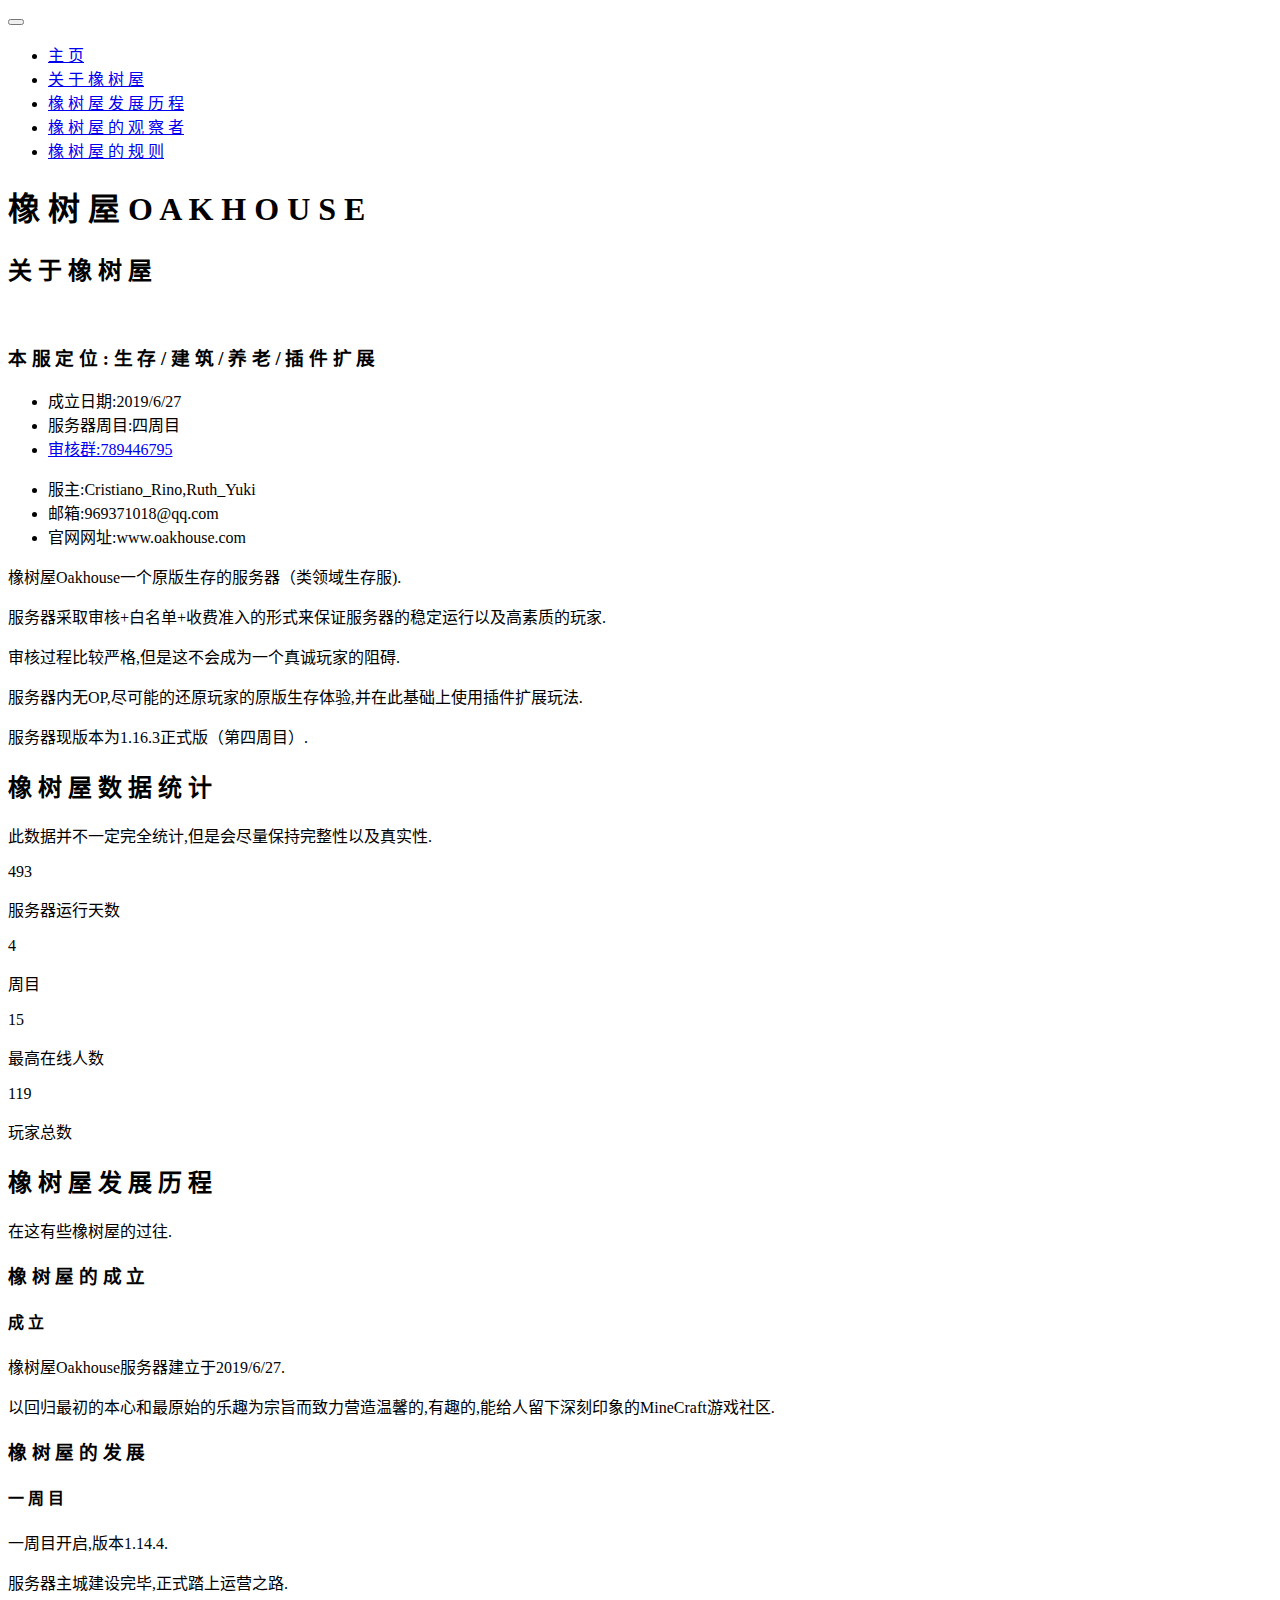
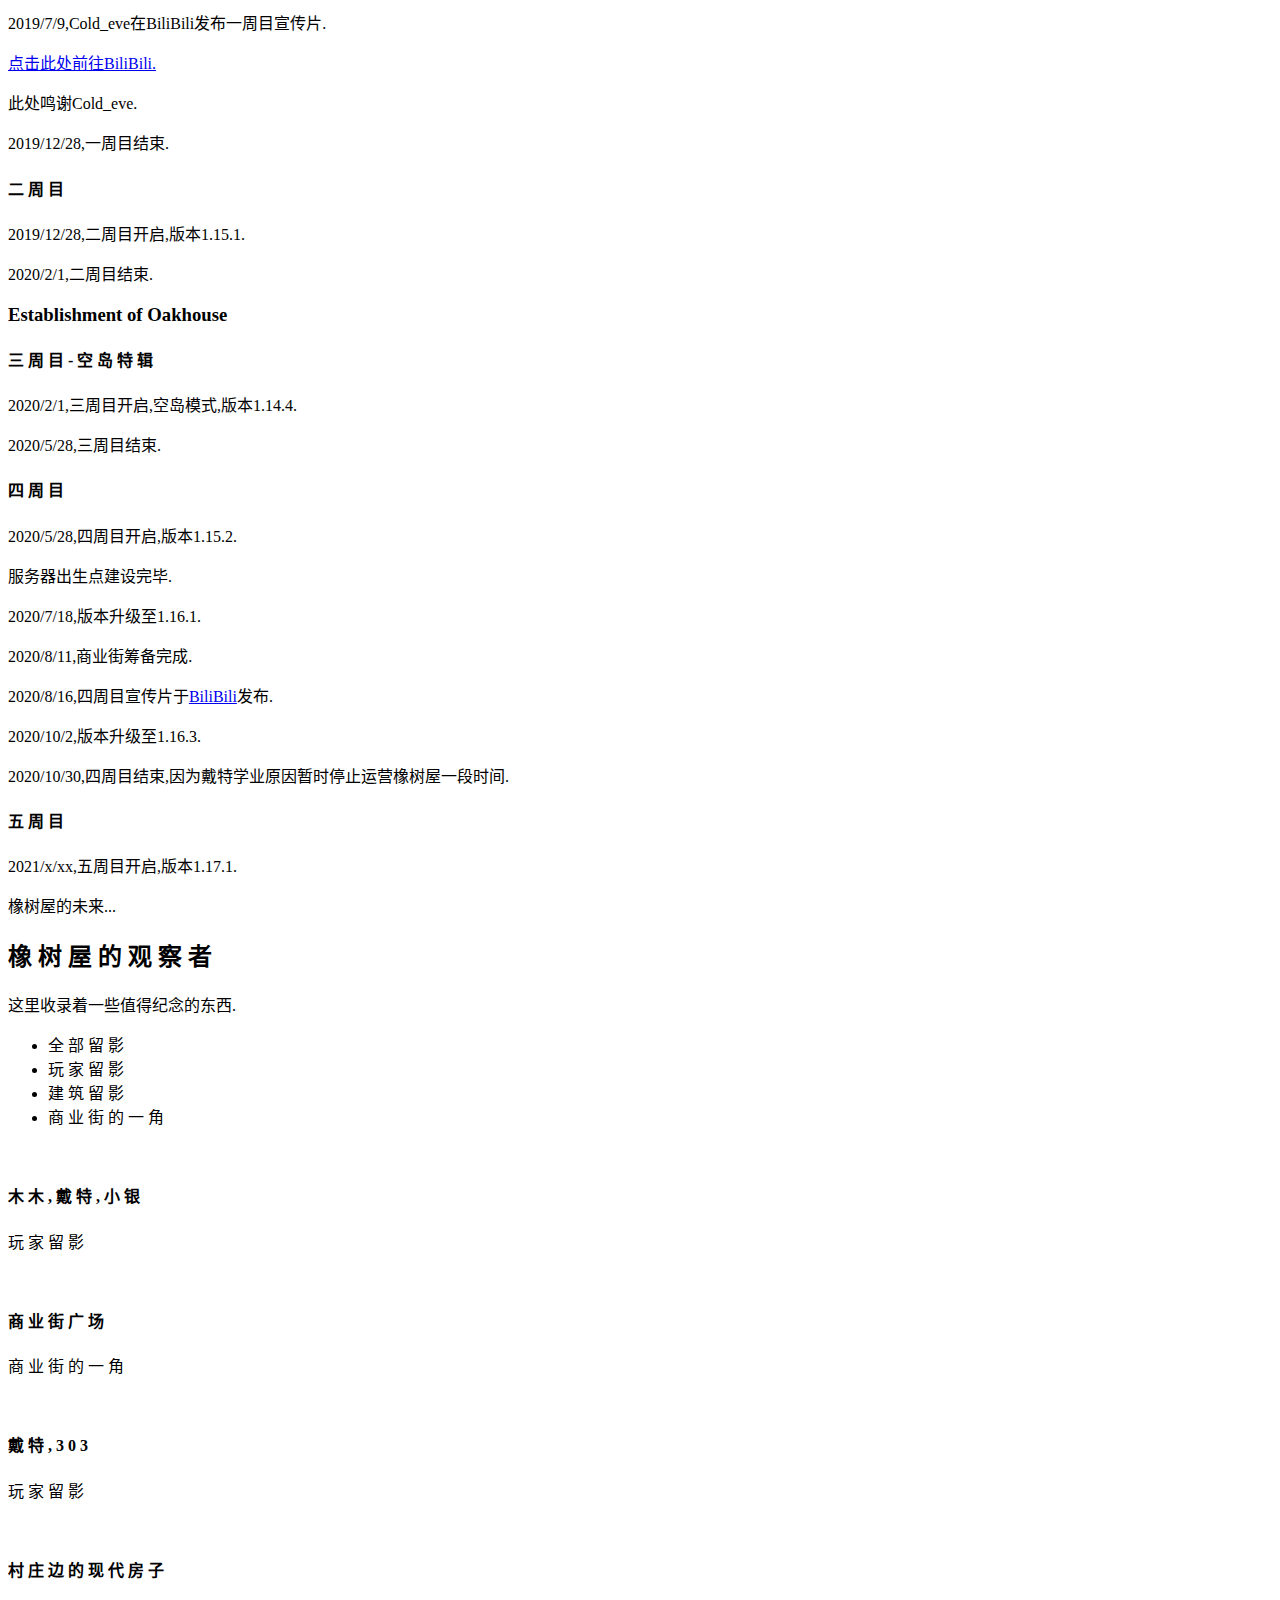
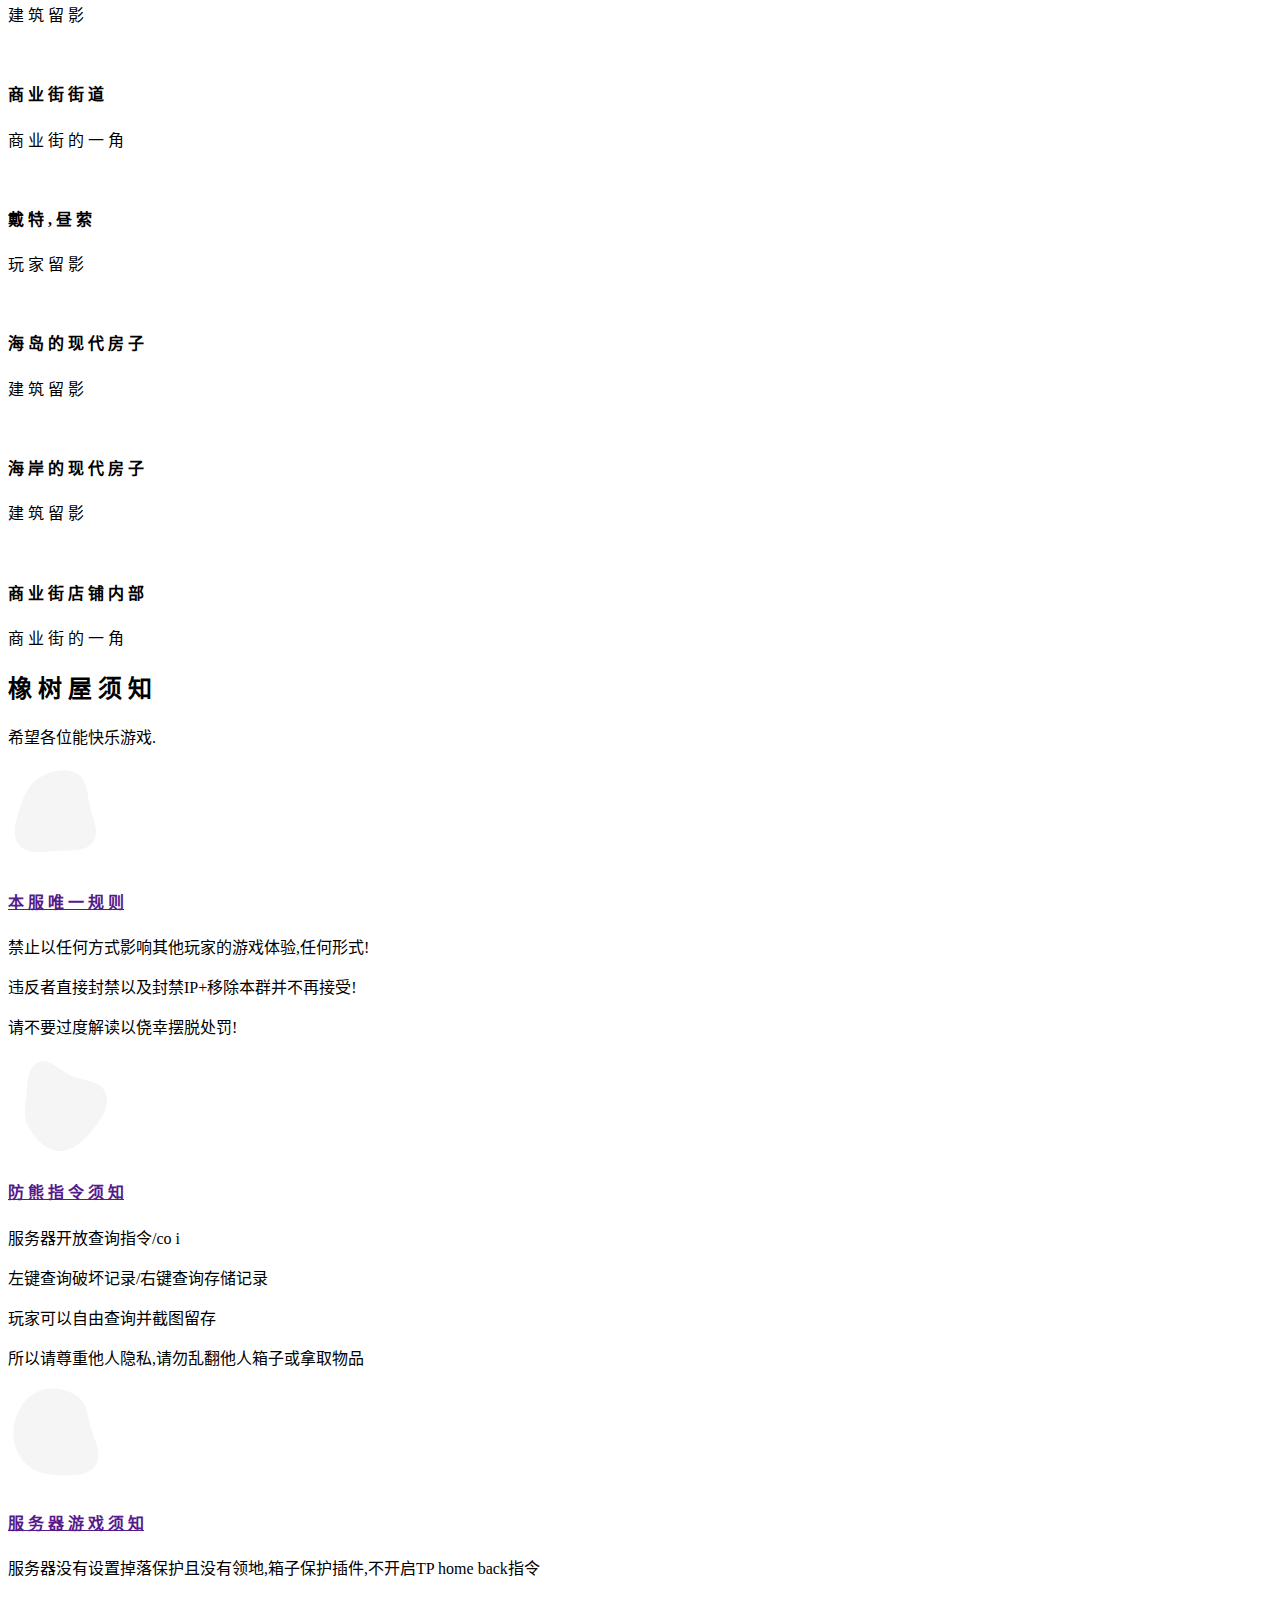
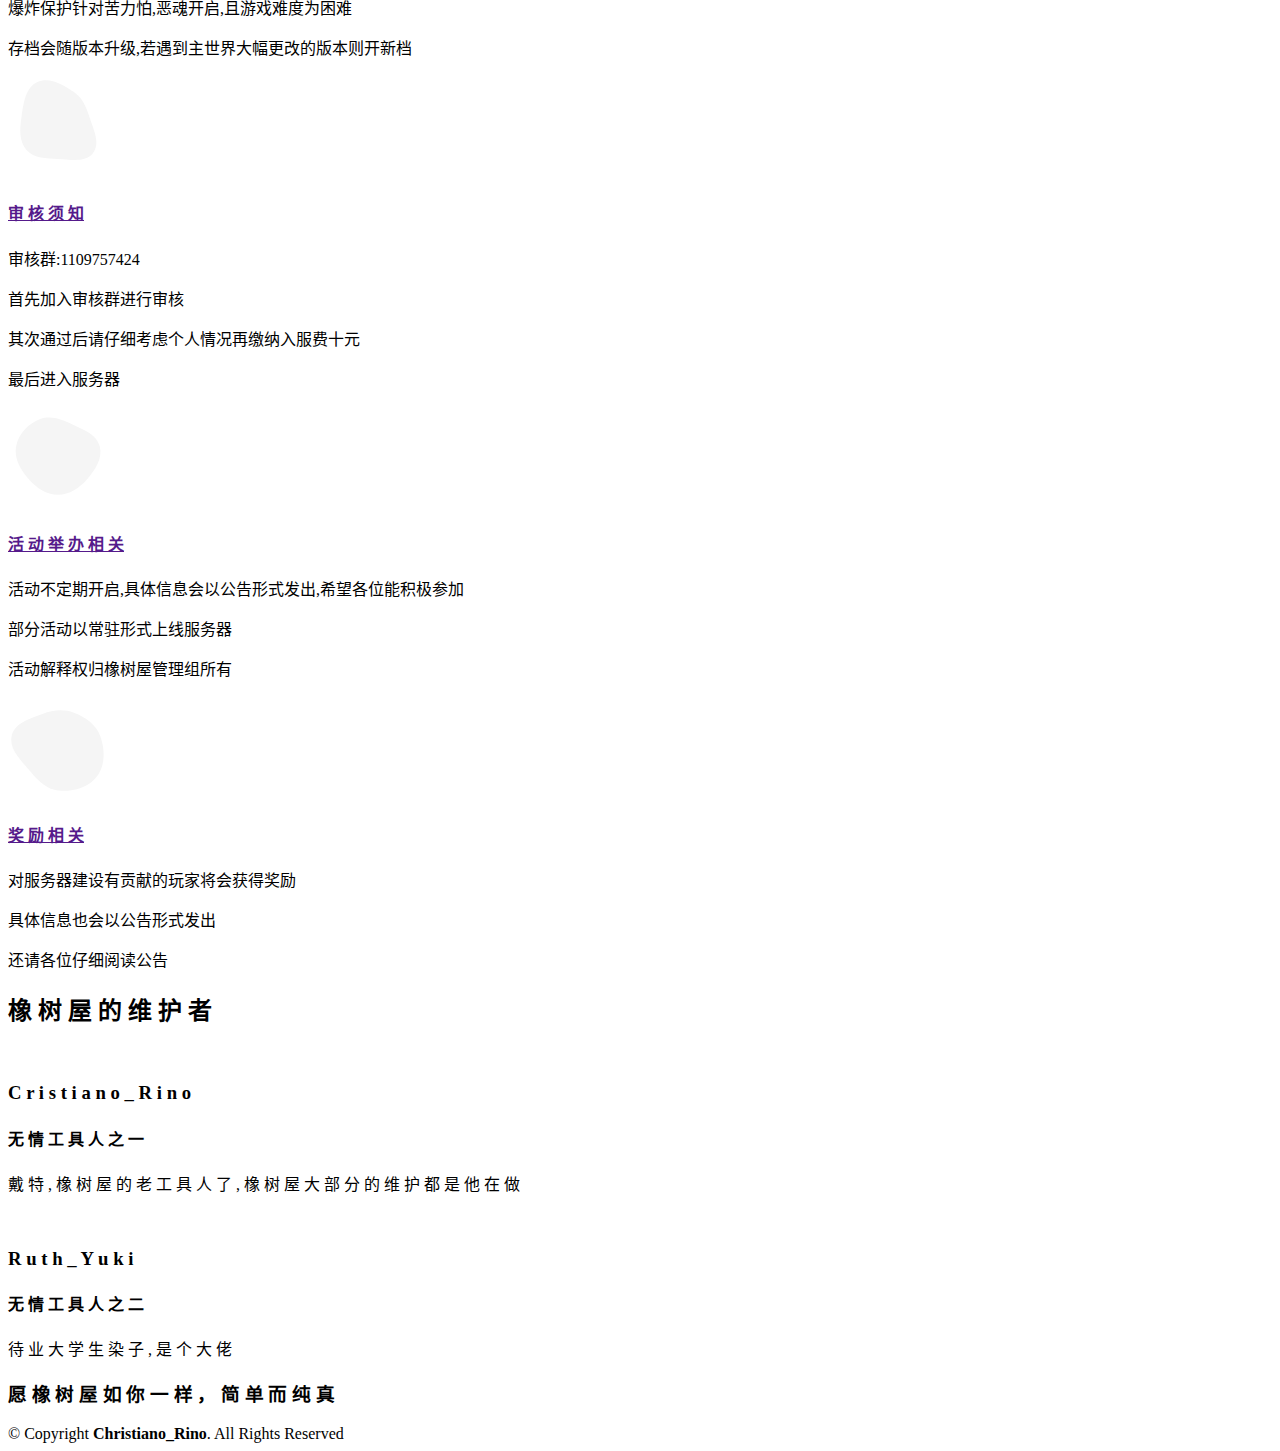
==== index.html @ 5cef617d "Update index.html" ====
<!DOCTYPE html>
<html lang="zh-cn">

<head>
  <meta charset="utf-8">
  <meta content="width=device-width, initial-scale=1.0" name="viewport">

  <title>MineCraft Oakhouse</title>
  <meta content="" name="descriptison">
  <meta content="" name="keywords">

  <!-- Favicons -->
  <link href="assets/img/favicon.png" rel="icon">

  <!-- Google Fonts -->
  <link href="https://fonts.googleapis.com/css?family=Open+Sans:300,300i,400,400i,600,600i,700,700i|Raleway:300,300i,400,400i,500,500i,600,600i,700,700i|Poppins:300,300i,400,400i,500,500i,600,600i,700,700i" rel="stylesheet">

  <!-- Vendor CSS Files -->
  <link href="assets/vendor/bootstrap/css/bootstrap.min.css" rel="stylesheet">
  <link href="assets/vendor/icofont/icofont.min.css" rel="stylesheet">
  <link href="assets/vendor/boxicons/css/boxicons.min.css" rel="stylesheet">
  <link href="assets/vendor/venobox/venobox.css" rel="stylesheet">
  <link href="assets/vendor/owl.carousel/assets/owl.carousel.min.css" rel="stylesheet">
  <link href="assets/vendor/aos/aos.css" rel="stylesheet">

  <!-- Template Main CSS File -->
  <link href="assets/css/style.css" rel="stylesheet">

</head>

<body>

  <!-- ======= Mobile nav toggle button ======= -->
  <button type="button" class="mobile-nav-toggle d-xl-none"><i class="icofont-navigation-menu"></i></button>

  <!-- ======= Header ======= -->
  <header id="header" class="d-flex flex-column justify-content-center">

    <nav class="nav-menu">
      <ul>
        <li class="active"><a href="#hero"><i class="bx bx-home"></i> <span>主 页</span></a></li>
        <li><a href="#about"><i class="bx bx-user"></i> <span>关 于 橡 树 屋</span></a></li>
        <li><a href="#resume"><i class="bx bx-file-blank"></i> <span>橡 树 屋 发 展 历 程</span></a></li>
        <li><a href="#portfolio"><i class="bx bx-book-content"></i> <span>橡 树 屋 的 观 察 者</span></a></li>
        <li><a href="#services"><i class="bx bx-server"></i> <span>橡 树 屋 的 规 则</span></a></li>
      </ul>
    </nav><!-- .nav-menu -->

  </header><!-- End Header -->

  <!-- ======= Hero Section ======= -->
  <section id="hero" class="d-flex flex-column justify-content-center">
    <div class="container" data-aos="zoom-in" data-aos-delay="100">
      <h1>橡 树 屋 O A K H O U S E</h1>
      <p><span class="typed" data-typed-items="致 力 纯 净 插 件 生 存 服 , 只 为 回 归 最 初 的 本 心 和 最 原 始 的 乐 趣"></span></p>
    </div>
  </section><!-- End Hero -->

  <main id="main">

    <!-- ======= About Section ======= -->
    <section id="about" class="about">
      <div class="container" data-aos="fade-up">

        <div class="section-title">
          <h2>关 于 橡 树 屋</h2>
          <p></p>
        </div>

        <div class="row">
          <div class="col-lg-4">
            <img src="assets/img/profile-img.jpg" class="img-fluid" alt="">
          </div>
          <div class="col-lg-8 pt-4 pt-lg-0 content">
            <h3>本 服 定 位 : 生 存 / 建 筑 / 养 老 / 插 件 扩 展</h3>
            <div class="row">
              <div class="col-lg-6">
                <ul>
                  <li><i class="icofont-rounded-right"></i> 成立日期:2019/6/27</li>
                  <li><i class="icofont-rounded-right"></i> 服务器周目:四周目</li>
                  <li><i class="icofont-rounded-right"></i> <a href="https://jq.qq.com/?_wv=1027&k=PkMukQDm">审核群:789446795</a></li>
                </ul>
              </div>
              <div class="col-lg-6">
                <ul>
                  <li><i class="icofont-rounded-right"></i> 服主:Cristiano_Rino,Ruth_Yuki</li>
                  <li><i class="icofont-rounded-right"></i> 邮箱:969371018@qq.com</li>
                  <li><i class="icofont-rounded-right"></i> 官网网址:www.oakhouse.com</li>
                </ul>
              </div>
            </div>
            <p>
				橡树屋Oakhouse一个原版生存的服务器（类领域生存服).
            </p>
			<p>
				服务器采取审核+白名单+收费准入的形式来保证服务器的稳定运行以及高素质的玩家.
            </p>
			<p>
			审核过程比较严格,但是这不会成为一个真诚玩家的阻碍.
			</p>
			<p>
			服务器内无OP,尽可能的还原玩家的原版生存体验,并在此基础上使用插件扩展玩法.
			</p>
			<p>
			服务器现版本为1.16.3正式版（第四周目）.
			</p>
          </div>
        </div>

      </div>
    </section><!-- End About Section -->

    <!-- ======= Facts Section ======= -->
    <section id="facts" class="facts">
      <div class="container" data-aos="fade-up">

        <div class="section-title">
          <h2>橡 树 屋 数 据 统 计</h2>
          <p>此数据并不一定完全统计,但是会尽量保持完整性以及真实性.</p>
        </div>

        <div class="row">

          <div class="col-lg-3 col-md-6">
            <div class="count-box">
              <i class="icofont-simple-smile"></i>
              <span data-toggle="counter-up">493</span>
              <p>服务器运行天数</p>
            </div>
          </div>

          <div class="col-lg-3 col-md-6 mt-5 mt-md-0">
            <div class="count-box">
              <i class="icofont-document-folder"></i>
              <span data-toggle="counter-up">4</span>
              <p>周目</p>
            </div>
          </div>

          <div class="col-lg-3 col-md-6 mt-5 mt-lg-0">
            <div class="count-box">
              <i class="icofont-live-support"></i>
              <span data-toggle="counter-up">15</span>
              <p>最高在线人数</p>
            </div>
          </div>

          <div class="col-lg-3 col-md-6 mt-5 mt-lg-0">
            <div class="count-box">
              <i class="icofont-users-alt-5"></i>
              <span data-toggle="counter-up">119</span>
              <p>玩家总数</p>
            </div>
          </div>

        </div>

      </div>
    </section><!-- End Facts Section -->

 

    <!-- ======= Resume Section ======= -->
    <section id="resume" class="resume">
      <div class="container" data-aos="fade-up">

        <div class="section-title">
          <h2>橡 树 屋 发 展 历 程</h2>
          <p>在这有些橡树屋的过往.</p>
        </div>

        <div class="row">
          <div class="col-lg-6">
            <h3 class="resume-title">橡 树 屋 的 成 立</h3>
            <div class="resume-item pb-0">
              <h4>成 立</h4>
              <p>橡树屋Oakhouse服务器建立于2019/6/27.</p>
			  <p>以回归最初的本心和最原始的乐趣为宗旨而致力营造温馨的,有趣的,能给人留下深刻印象的MineCraft游戏社区.</p>
            </div>

            <h3 class="resume-title">橡 树 屋 的 发 展</h3>
            <div class="resume-item">
              <h4>一 周 目</h4>
			  <p>一周目开启,版本1.14.4.</p>
			  <p>服务器主城建设完毕,正式踏上运营之路.</p>
              <p>2019/7/9,Cold_eve在BiliBili发布一周目宣传片.</p>
              <p><a href="https://www.bilibili.com/video/av58451537?share_medium=android&share_source=qq&bbid=XY7004D7072C6C40208724DCC040DA7A841DA&ts=1562655106325">点击此处前往BiliBili.</a></p>
			  <p>此处鸣谢Cold_eve.</p>
			  <p>2019/12/28,一周目结束.</p>
            </div>
            <div class="resume-item">
              <h4>二 周 目</h4>
              <p>2019/12/28,二周目开启,版本1.15.1.</p>
              <p>2020/2/1,二周目结束.</p>
            </div>
          </div>
          <div class="col-lg-6">
            <h3 class="resume-title">Establishment of Oakhouse</h3>
            <div class="resume-item">
              <h4>三 周 目 - 空 岛 特 辑</h4>
              <p>2020/2/1,三周目开启,空岛模式,版本1.14.4.</p>
			  <p>2020/5/28,三周目结束.</p>
            </div>
            <div class="resume-item">
              <h4>四 周 目</h4>
              <p>2020/5/28,四周目开启,版本1.15.2.</p>
			  <p>服务器出生点建设完毕.</p>
			  <p>2020/7/18,版本升级至1.16.1.</p>
			  <p>2020/8/11,商业街筹备完成.</p>
			  <p>2020/8/16,四周目宣传片于<a href="https://www.bilibili.com/video/BV1W5411h7DX">BiliBili</a>发布.</p>
			  <p>2020/10/2,版本升级至1.16.3.</p>
			  <p>2020/10/30,四周目结束,因为戴特学业原因暂时停止运营橡树屋一段时间.</p>
            </div>
			<div class="resume-item">
              <h4>五 周 目</h4>
              <p>2021/x/xx,五周目开启,版本1.17.1.</p>
			  <p>橡树屋的未来...</p>
            </div>
          </div>
        </div>

      </div>
    </section><!-- End Resume Section -->

    <!-- ======= Portfolio Section ======= -->
    <section id="portfolio" class="portfolio section-bg">
      <div class="container" data-aos="fade-up">

        <div class="section-title">
          <h2>橡 树 屋 的 观 察 者</h2>
          <p>这里收录着一些值得纪念的东西.</p>
        </div>

        <div class="row">
          <div class="col-lg-12 d-flex justify-content-center" data-aos="fade-up" data-aos-delay="100">
            <ul id="portfolio-flters">
              <li data-filter="*" class="filter-active">全 部 留 影</li>
              <li data-filter=".filter-app">玩 家 留 影</li>
              <li data-filter=".filter-card">建 筑 留 影</li>
              <li data-filter=".filter-web">商 业 街 的 一 角</li>
            </ul>
          </div>
        </div>

        <div class="row portfolio-container" data-aos="fade-up" data-aos-delay="200">

          <div class="col-lg-4 col-md-6 portfolio-item filter-app">
            <div class="portfolio-wrap">
              <img src="assets/img/portfolio/portfolio-1.jpg" class="img-fluid" alt="">
              <div class="portfolio-info">
                <h4>木 木 , 戴 特 , 小 银</h4>
                <p>玩 家 留 影</p>
                <div class="portfolio-links">
                  <a href="assets/img/portfolio/portfolio-1.jpg" data-gall="portfolioGallery" class="venobox" title="App 1"><i class="bx bx-plus"></i></a>
                  <a href="portfolio-details.html" data-gall="portfolioDetailsGallery" data-vbtype="iframe" class="venobox" title="Oakhouse"><i class="bx bx-link"></i></a>
                </div>
              </div>
            </div>
          </div>

          <div class="col-lg-4 col-md-6 portfolio-item filter-web">
            <div class="portfolio-wrap">
              <img src="assets/img/portfolio/portfolio-2.jpg" class="img-fluid" alt="">
              <div class="portfolio-info">
                <h4>商 业 街 广 场</h4>
                <p>商 业 街 的 一 角</p>
                <div class="portfolio-links">
                  <a href="assets/img/portfolio/portfolio-2.jpg" data-gall="portfolioGallery" class="venobox" title="Web 3"><i class="bx bx-plus"></i></a>
                  <a href="portfolio-details.html" data-gall="portfolioDetailsGallery" data-vbtype="iframe" class="venobox" title="Oakhouse"><i class="bx bx-link"></i></a>
                </div>
              </div>
            </div>
          </div>

          <div class="col-lg-4 col-md-6 portfolio-item filter-app">
            <div class="portfolio-wrap">
              <img src="assets/img/portfolio/portfolio-3.jpg" class="img-fluid" alt="">
              <div class="portfolio-info">
                <h4>戴 特 , 3 0 3</h4>
                <p>玩 家 留 影</p>
                <div class="portfolio-links">
                  <a href="assets/img/portfolio/portfolio-3.jpg" data-gall="portfolioGallery" class="venobox" title="App 2"><i class="bx bx-plus"></i></a>
                  <a href="portfolio-details.html" data-gall="portfolioDetailsGallery" data-vbtype="iframe" class="venobox" title="Oakhouse"><i class="bx bx-link"></i></a>
                </div>
              </div>
            </div>
          </div>

          <div class="col-lg-4 col-md-6 portfolio-item filter-card">
            <div class="portfolio-wrap">
              <img src="assets/img/portfolio/portfolio-4.jpg" class="img-fluid" alt="">
              <div class="portfolio-info">
                <h4>村 庄 边 的 现 代 房 子</h4>
                <p>建 筑 留 影</p>
                <div class="portfolio-links">
                  <a href="assets/img/portfolio/portfolio-4.jpg" data-gall="portfolioGallery" class="venobox" title="Card 2"><i class="bx bx-plus"></i></a>
                  <a href="portfolio-details.html" data-gall="portfolioDetailsGallery" data-vbtype="iframe" class="venobox" title="Oakhouse"><i class="bx bx-link"></i></a>
                </div>
              </div>
            </div>
          </div>

          <div class="col-lg-4 col-md-6 portfolio-item filter-web">
            <div class="portfolio-wrap">
              <img src="assets/img/portfolio/portfolio-5.jpg" class="img-fluid" alt="">
              <div class="portfolio-info">
                <h4>商 业 街 街 道</h4>
                <p>商 业 街 的 一 角</p>
                <div class="portfolio-links">
                  <a href="assets/img/portfolio/portfolio-5.jpg" data-gall="portfolioGallery" class="venobox" title="Web 2"><i class="bx bx-plus"></i></a>
                  <a href="portfolio-details.html" data-gall="portfolioDetailsGallery" data-vbtype="iframe" class="venobox" title="Oakhouse"><i class="bx bx-link"></i></a>
                </div>
              </div>
            </div>
          </div>

          <div class="col-lg-4 col-md-6 portfolio-item filter-app">
            <div class="portfolio-wrap">
              <img src="assets/img/portfolio/portfolio-6.jpg" class="img-fluid" alt="">
              <div class="portfolio-info">
                <h4>戴 特 , 昼 萦</h4>
                <p>玩 家 留 影</p>
                <div class="portfolio-links">
                  <a href="assets/img/portfolio/portfolio-6.jpg" data-gall="portfolioGallery" class="venobox" title="App 3"><i class="bx bx-plus"></i></a>
                  <a href="portfolio-details.html" data-gall="portfolioDetailsGallery" data-vbtype="iframe" class="venobox" title="Oakhouse"><i class="bx bx-link"></i></a>
                </div>
              </div>
            </div>
          </div>

          <div class="col-lg-4 col-md-6 portfolio-item filter-card">
            <div class="portfolio-wrap">
              <img src="assets/img/portfolio/portfolio-7.jpg" class="img-fluid" alt="">
              <div class="portfolio-info">
                <h4>海 岛 的 现 代 房 子</h4>
                <p>建 筑 留 影</p>
                <div class="portfolio-links">
                  <a href="assets/img/portfolio/portfolio-7.jpg" data-gall="portfolioGallery" class="venobox" title="Card 1"><i class="bx bx-plus"></i></a>
                  <a href="portfolio-details.html" data-gall="portfolioDetailsGallery" data-vbtype="iframe" class="venobox" title="Oakhouse"><i class="bx bx-link"></i></a>
                </div>
              </div>
            </div>
          </div>

          <div class="col-lg-4 col-md-6 portfolio-item filter-card">
            <div class="portfolio-wrap">
              <img src="assets/img/portfolio/portfolio-8.jpg" class="img-fluid" alt="">
              <div class="portfolio-info">
                <h4>海 岸 的 现 代 房 子</h4>
                <p>建 筑 留 影</p>
                <div class="portfolio-links">
                  <a href="assets/img/portfolio/portfolio-8.jpg" data-gall="portfolioGallery" class="venobox" title="Card 3"><i class="bx bx-plus"></i></a>
                  <a href="portfolio-details.html" data-gall="portfolioDetailsGallery" data-vbtype="iframe" class="venobox" title="Oakhouse"><i class="bx bx-link"></i></a>
                </div>
              </div>
            </div>
          </div>

          <div class="col-lg-4 col-md-6 portfolio-item filter-web">
            <div class="portfolio-wrap">
              <img src="assets/img/portfolio/portfolio-9.jpg" class="img-fluid" alt="">
              <div class="portfolio-info">
                <h4>商 业 街 店 铺 内 部</h4>
                <p>商 业 街 的 一 角</p>
                <div class="portfolio-links">
                  <a href="assets/img/portfolio/portfolio-9.jpg" data-gall="portfolioGallery" class="venobox" title="Web 3"><i class="bx bx-plus"></i></a>
                  <a href="portfolio-details.html" data-gall="portfolioDetailsGallery" data-vbtype="iframe" class="venobox" title="Oakhouse"><i class="bx bx-link"></i></a>
                </div>
              </div>
            </div>
          </div>

        </div>

      </div>
    </section><!-- End Portfolio Section -->

    <!-- ======= Services Section ======= -->
    <section id="services" class="services">
      <div class="container" data-aos="fade-up">

        <div class="section-title">
          <h2>橡 树 屋 须 知</h2>
          <p>希望各位能快乐游戏.</p>
        </div>

        <div class="row">

          <div class="col-lg-4 col-md-6 d-flex align-items-stretch" data-aos="zoom-in" data-aos-delay="100">
            <div class="icon-box iconbox-blue">
              <div class="icon">
                <svg width="100" height="100" viewBox="0 0 600 600" xmlns="http://www.w3.org/2000/svg">
                  <path stroke="none" stroke-width="0" fill="#f5f5f5" d="M300,521.0016835830174C376.1290562159157,517.8887921683347,466.0731472004068,529.7835943286574,510.70327084640275,468.03025145048787C554.3714126377745,407.6079735673963,508.03601936045806,328.9844924480964,491.2728898941984,256.3432110539036C474.5976632858925,184.082847569629,479.9380746630129,96.60480741107993,416.23090153303,58.64404602377083C348.86323505073057,18.502131276798302,261.93793281208167,40.57373210992963,193.5410806939664,78.93577620505333C130.42746243093433,114.334589627462,98.30271207620316,179.96522072025542,76.75703585869454,249.04625023123273C51.97151888228291,328.5150500222984,13.704378332031375,421.85034740162234,66.52175969318436,486.19268352777647C119.04800174914682,550.1803526380478,217.28368757567262,524.383925680826,300,521.0016835830174"></path>
                </svg>
                <i class="bx bxl-dribbble"></i>
              </div>
              <h4><a href="">本 服 唯 一 规 则</a></h4>
              <p>禁止以任何方式影响其他玩家的游戏体验,任何形式!</p>
			  <p>违反者直接封禁以及封禁IP+移除本群并不再接受!</p>
			  <p>请不要过度解读以侥幸摆脱处罚!</p>
            </div>
          </div>

          <div class="col-lg-4 col-md-6 d-flex align-items-stretch mt-4 mt-md-0" data-aos="zoom-in" data-aos-delay="200">
            <div class="icon-box iconbox-orange ">
              <div class="icon">
                <svg width="100" height="100" viewBox="0 0 600 600" xmlns="http://www.w3.org/2000/svg">
                  <path stroke="none" stroke-width="0" fill="#f5f5f5" d="M300,582.0697525312426C382.5290701553225,586.8405444964366,449.9789794690241,525.3245884688669,502.5850820975895,461.55621195738473C556.606425686781,396.0723002908107,615.8543463187945,314.28637112970534,586.6730223649479,234.56875336149918C558.9533121215079,158.8439757836574,454.9685369536778,164.00468322053177,381.49747125262974,130.76875717737553C312.15926192815925,99.40240125094834,248.97055460311594,18.661163978235184,179.8680185752513,50.54337015887873C110.5421016452524,82.52863877960104,119.82277516462835,180.83849132639028,109.12597500060166,256.43424936330496C100.08760227029461,320.3096726198365,92.17705696193138,384.0621239912766,124.79988738764834,439.7174275375508C164.83382741302287,508.01625554203684,220.96474134820875,577.5009287672846,300,582.0697525312426"></path>
                </svg>
                <i class="bx bx-file"></i>
              </div>
              <h4><a href="">防 熊 指 令 须 知</a></h4>
              <p>服务器开放查询指令/co i</p>
			  <p>左键查询破坏记录/右键查询存储记录</p>
			  <p>玩家可以自由查询并截图留存</p>
			  <p>所以请尊重他人隐私,请勿乱翻他人箱子或拿取物品</p>
            </div>
          </div>

          <div class="col-lg-4 col-md-6 d-flex align-items-stretch mt-4 mt-lg-0" data-aos="zoom-in" data-aos-delay="300">
            <div class="icon-box iconbox-pink">
              <div class="icon">
                <svg width="100" height="100" viewBox="0 0 600 600" xmlns="http://www.w3.org/2000/svg">
                  <path stroke="none" stroke-width="0" fill="#f5f5f5" d="M300,541.5067337569781C382.14930387511276,545.0595476570109,479.8736841581634,548.3450877840088,526.4010558755058,480.5488172755941C571.5218469581645,414.80211281144784,517.5187510058486,332.0715597781072,496.52539010469104,255.14436215662573C477.37192572678356,184.95920475031193,473.57363656557914,105.61284051026155,413.0603344069578,65.22779650032875C343.27470386102294,18.654635553484475,251.2091493199835,5.337323636656869,175.0934190732945,40.62881213300186C97.87086631185822,76.43348514350839,51.98124368387456,156.15599469081315,36.44837278890362,239.84606092416172C21.716077023791087,319.22268207091537,43.775223500013084,401.1760424656574,96.891909868211,461.97329694683043C147.22146801428983,519.5804099606455,223.5754009179313,538.201503339737,300,541.5067337569781"></path>
                </svg>
                <i class="bx bx-tachometer"></i>
              </div>
              <h4><a href="">服 务 器 游 戏 须 知</a></h4>
              <p>服务器没有设置掉落保护且没有领地,箱子保护插件,不开启TP home back指令</p>
			  <p>爆炸保护针对苦力怕,恶魂开启,且游戏难度为困难</p>
			  <p>存档会随版本升级,若遇到主世界大幅更改的版本则开新档</p>
			  <p></p>
            </div>
          </div>

          <div class="col-lg-4 col-md-6 d-flex align-items-stretch mt-4" data-aos="zoom-in" data-aos-delay="100">
            <div class="icon-box iconbox-yellow">
              <div class="icon">
                <svg width="100" height="100" viewBox="0 0 600 600" xmlns="http://www.w3.org/2000/svg">
                  <path stroke="none" stroke-width="0" fill="#f5f5f5" d="M300,503.46388370962813C374.79870501325706,506.71871716319447,464.8034551963731,527.1746412648533,510.4981551193396,467.86667711651364C555.9287308511215,408.9015244558933,512.6030010748507,327.5744911775523,490.211057578863,256.5855673507754C471.097692560561,195.9906835881958,447.69079081568157,138.11976852964426,395.19560036434837,102.3242989838813C329.3053358748298,57.3949838291264,248.02791733380457,8.279543830951368,175.87071277845988,42.242879143198664C103.41431057327972,76.34704239035025,93.79494320519305,170.9812938413882,81.28167332365135,250.07896920659033C70.17666984294237,320.27484674793965,64.84698225790005,396.69656628748305,111.28512138212992,450.4950937839243C156.20124167950087,502.5303643271138,231.32542653798444,500.4755392045468,300,503.46388370962813"></path>
                </svg>
                <i class="bx bx-layer"></i>
              </div>
              <h4><a href="">审 核 须 知</a></h4>
              <p>审核群:1109757424</p>
			  <p>首先加入审核群进行审核</p>
			  <p>其次通过后请仔细考虑个人情况再缴纳入服费十元</p>
			  <p>最后进入服务器</p>
            </div>
          </div>

          <div class="col-lg-4 col-md-6 d-flex align-items-stretch mt-4" data-aos="zoom-in" data-aos-delay="200">
            <div class="icon-box iconbox-red">
              <div class="icon">
                <svg width="100" height="100" viewBox="0 0 600 600" xmlns="http://www.w3.org/2000/svg">
                  <path stroke="none" stroke-width="0" fill="#f5f5f5" d="M300,532.3542879108572C369.38199826031484,532.3153073249985,429.10787420159085,491.63046689027357,474.5244479745417,439.17860296908856C522.8885846962883,383.3225815378663,569.1668002868075,314.3205725914397,550.7432151929288,242.7694973846089C532.6665558377875,172.5657663291529,456.2379748765914,142.6223662098291,390.3689995646985,112.34683881706744C326.66090330228417,83.06452184765237,258.84405631176094,53.51806209861945,193.32584062364296,78.48882559362697C121.61183558270385,105.82097193414197,62.805066853699245,167.19869350419734,48.57481801355237,242.6138429142374C34.843463184063346,315.3850353017275,76.69343916112496,383.4422959591041,125.22947124332185,439.3748458443577C170.7312796277747,491.8107796887764,230.57421082200815,532.3932930995766,300,532.3542879108572"></path>
                </svg>
                <i class="bx bx-slideshow"></i>
              </div>
              <h4><a href="">活 动 举 办 相 关</a></h4>
              <p>活动不定期开启,具体信息会以公告形式发出,希望各位能积极参加</p>
			  <p>部分活动以常驻形式上线服务器</p>
			  <p>活动解释权归橡树屋管理组所有</p>
            </div>
          </div>

          <div class="col-lg-4 col-md-6 d-flex align-items-stretch mt-4" data-aos="zoom-in" data-aos-delay="300">
            <div class="icon-box iconbox-teal">
              <div class="icon">
                <svg width="100" height="100" viewBox="0 0 600 600" xmlns="http://www.w3.org/2000/svg">
                  <path stroke="none" stroke-width="0" fill="#f5f5f5" d="M300,566.797414625762C385.7384707136149,576.1784315230908,478.7894351017131,552.8928747891023,531.9192734346935,484.94944893311C584.6109503024035,417.5663521118492,582.489472248146,322.67544863468447,553.9536738515405,242.03673114598146C529.1557734026468,171.96086150256528,465.24506316201064,127.66468636344209,395.9583748389544,100.7403814666027C334.2173773831606,76.7482773500951,269.4350130405921,84.62216499799875,207.1952322260088,107.2889140133804C132.92018162631612,134.33871894543012,41.79353780512637,160.00259165414826,22.644507872594943,236.69541883565114C3.319112789854554,314.0945973066697,72.72355303640163,379.243833228382,124.04198916343866,440.3218312028393C172.9286146004772,498.5055451809895,224.45579914871206,558.5317968840102,300,566.797414625762"></path>
                </svg>
                <i class="bx bx-arch"></i>
              </div>
              <h4><a href="">奖 励 相 关</a></h4>
              <p>对服务器建设有贡献的玩家将会获得奖励</p>
			  <p>具体信息也会以公告形式发出</p>
			  <p>还请各位仔细阅读公告</p>
            </div>
          </div>

        </div>

      </div>
    </section><!-- End Services Section -->

    <!-- ======= Testimonials Section ======= -->
    <section id="testimonials" class="testimonials section-bg">
      <div class="container" data-aos="fade-up">

        <div class="section-title">
          <h2>橡 树 屋 的 维 护 者</h2>
        </div>

        <div class="owl-carousel testimonials-carousel" data-aos="zoom-in" data-aos-delay="100">

          <div class="testimonial-item">
            <img src="assets/img/testimonials/testimonials-1.jpg" class="testimonial-img" alt="">
            <h3>C r i s t i a n o _ R i n o</h3>
            <h4>无 情 工 具 人 之 一</h4>
            <p>
              <i class="bx bxs-quote-alt-left quote-icon-left"></i>
              戴 特 , 橡 树 屋 的 老 工 具 人 了 , 橡 树 屋 大 部 分 的 维 护 都 是 他 在 做
              <i class="bx bxs-quote-alt-right quote-icon-right"></i>
            </p>
          </div>

          <div class="testimonial-item">
            <img src="assets/img/testimonials/testimonials-2.jpg" class="testimonial-img" alt="">
            <h3>R u t h _ Y u k i</h3>
            <h4>无 情 工 具 人 之 二</h4>
            <p>
              <i class="bx bxs-quote-alt-left quote-icon-left"></i>
              待 业 大 学 生 染 子 , 是 个 大 佬
              <i class="bx bxs-quote-alt-right quote-icon-right"></i>
            </p>
          </div>

      

        </div>

      </div>
    </section><!-- End Testimonials Section -->

  </main><!-- End #main -->

  <!-- ======= Footer ======= -->
  <footer id="footer">
    <div class="container">
      <h3>愿 橡 树 屋 如 你 一 样 ， 简 单 而 纯 真</h3>
      <p></p>
      
      <div class="copyright">
        &copy; Copyright <strong><span>Christiano_Rino</span></strong>. All Rights Reserved
      </div>
    </div>
  </footer><!-- End Footer -->



  <!-- Vendor JS Files -->
  <script src="assets/vendor/jquery/jquery.min.js"></script>
  <script src="assets/vendor/bootstrap/js/bootstrap.bundle.min.js"></script>
  <script src="assets/vendor/jquery.easing/jquery.easing.min.js"></script>
  <script src="assets/vendor/waypoints/jquery.waypoints.min.js"></script>
  <script src="assets/vendor/counterup/counterup.min.js"></script>
  <script src="assets/vendor/isotope-layout/isotope.pkgd.min.js"></script>
  <script src="assets/vendor/venobox/venobox.min.js"></script>
  <script src="assets/vendor/owl.carousel/owl.carousel.min.js"></script>
  <script src="assets/vendor/typed.js/typed.min.js"></script>
  <script src="assets/vendor/aos/aos.js"></script>

  <!-- Template Main JS File -->
  <script src="assets/js/main.js"></script>

</body>

</html>
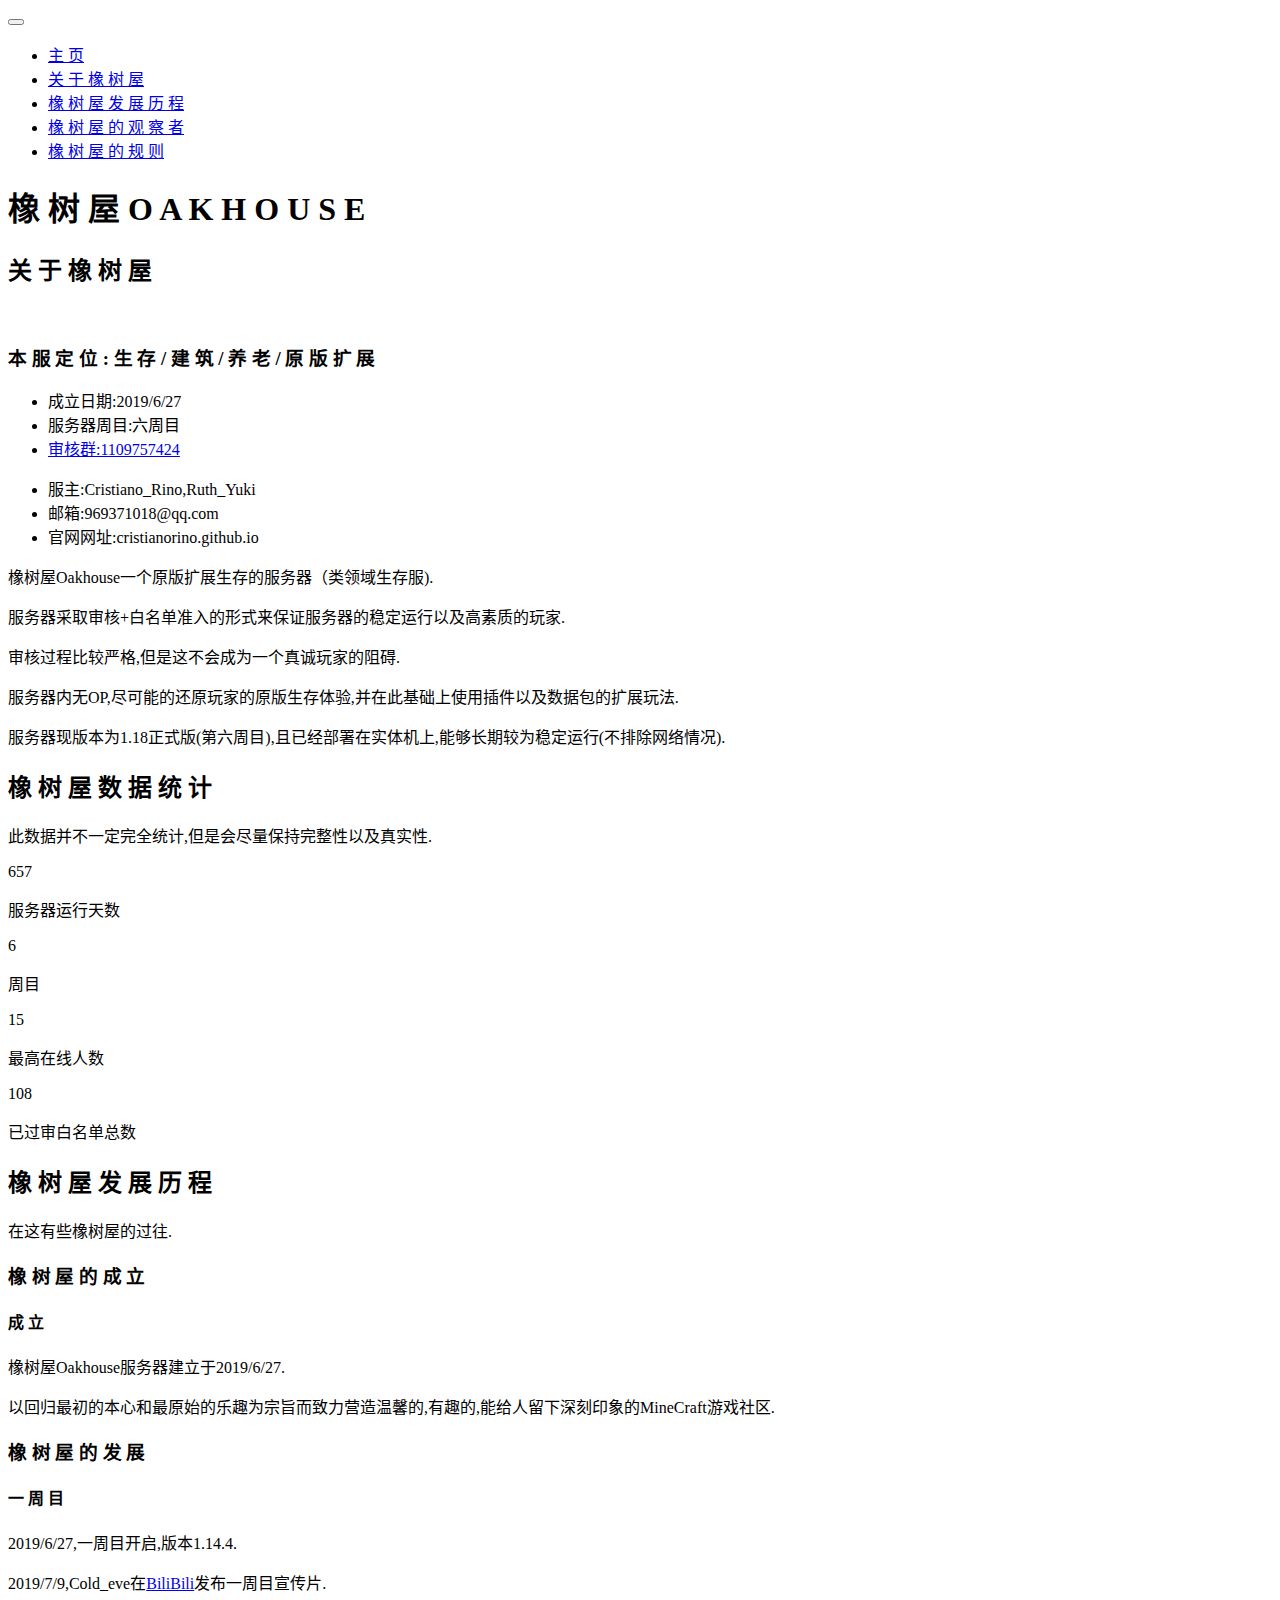
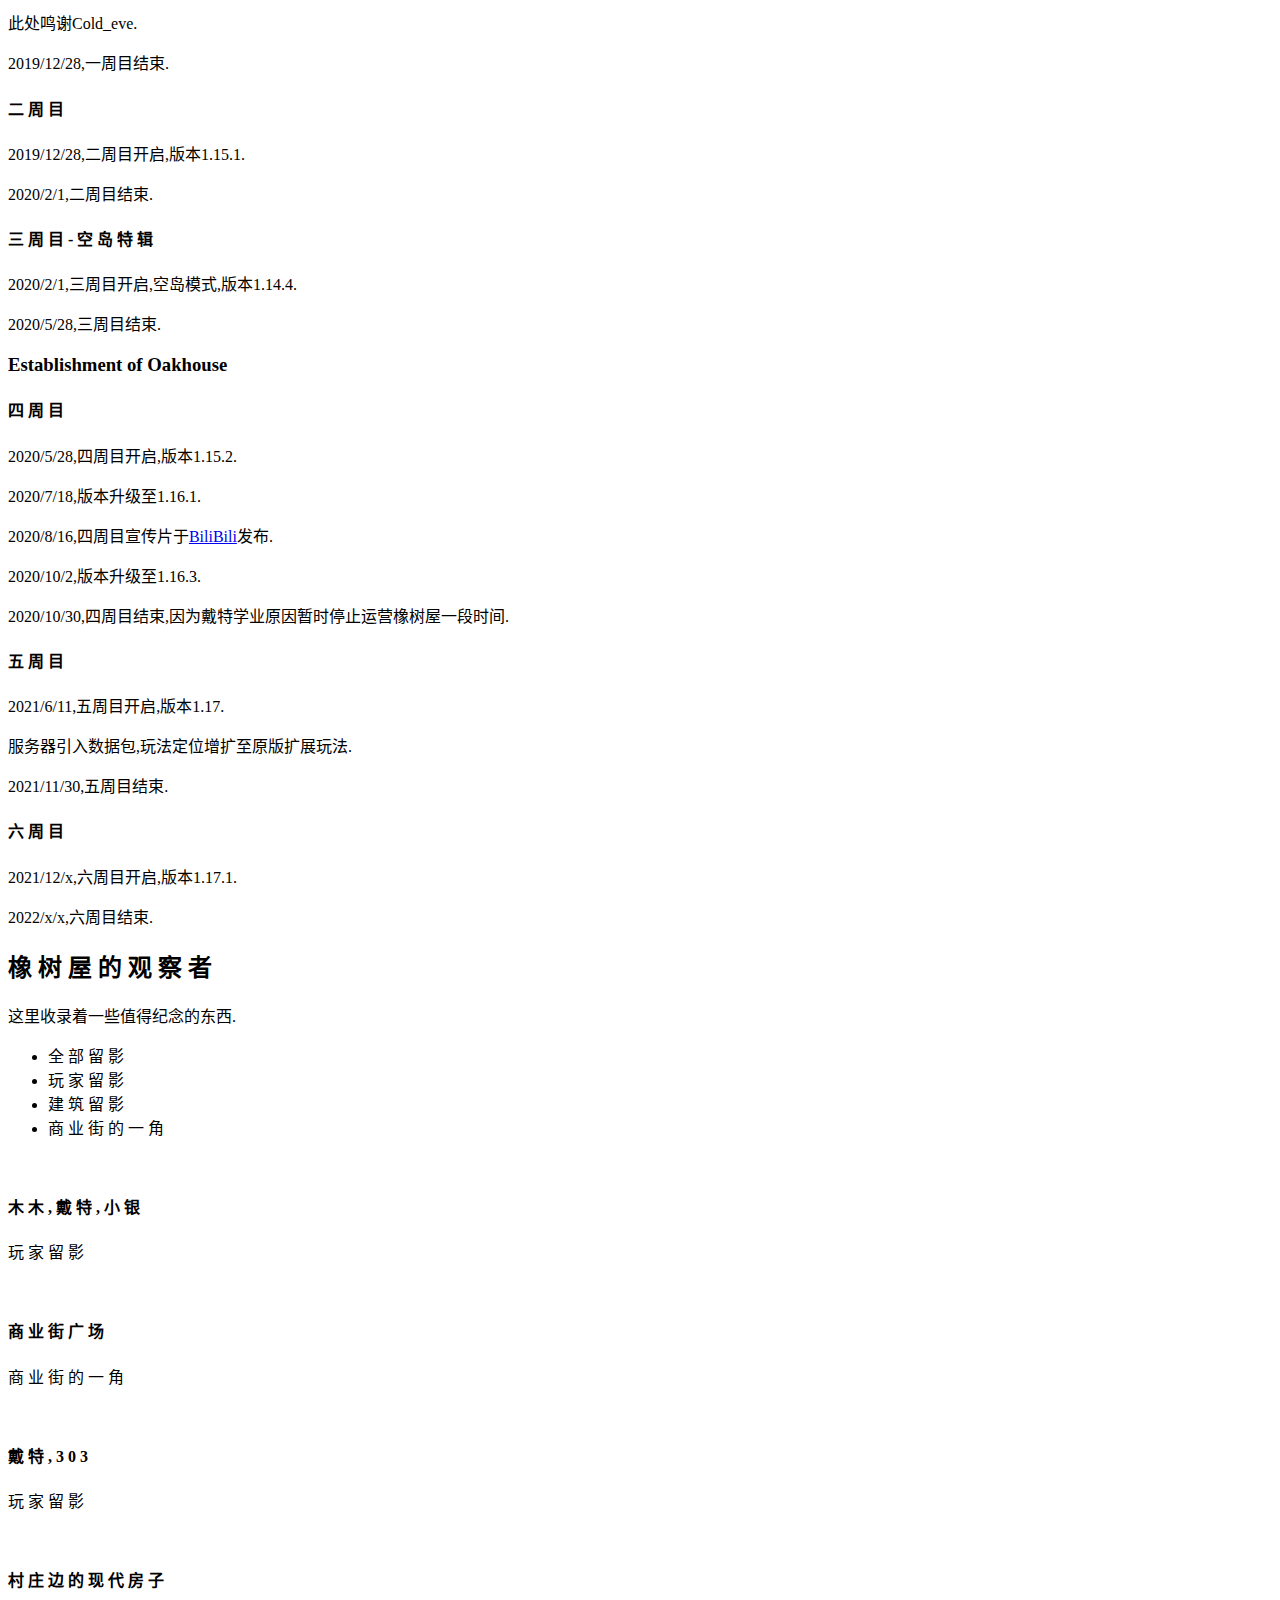
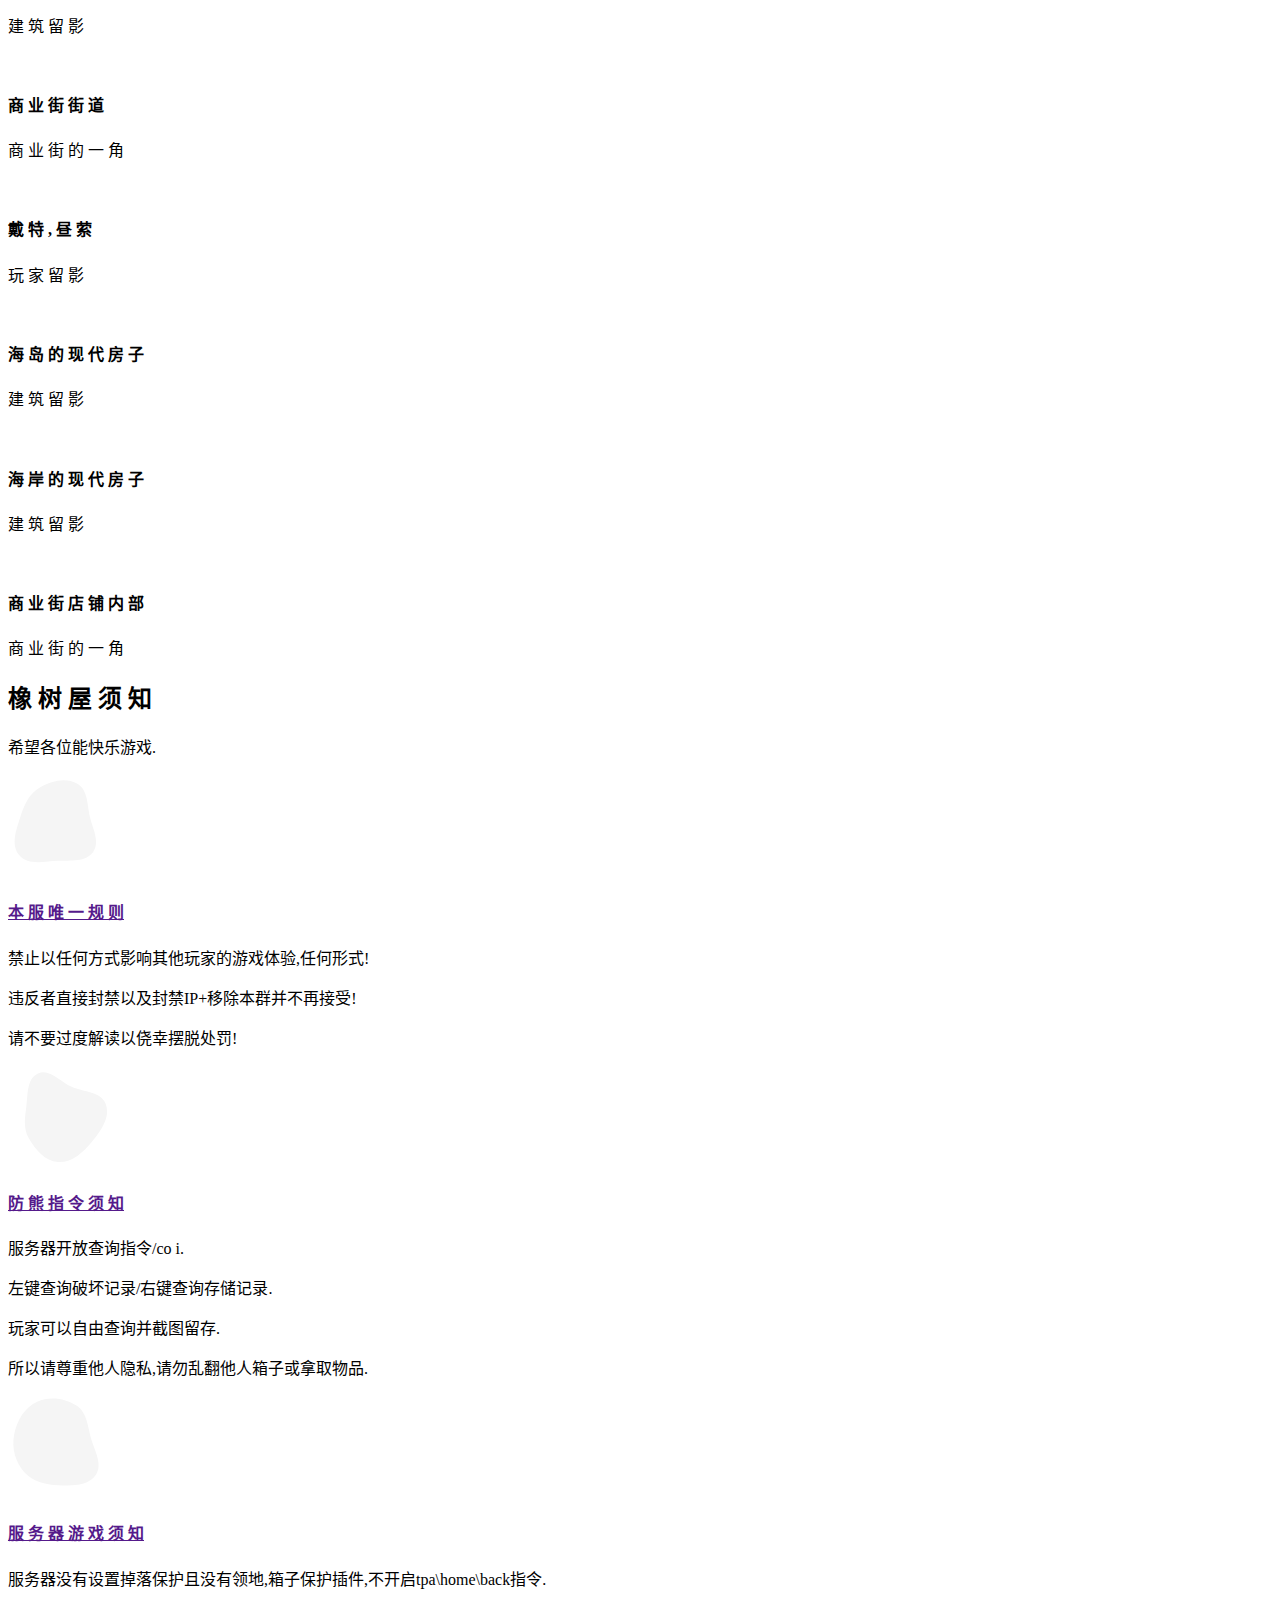
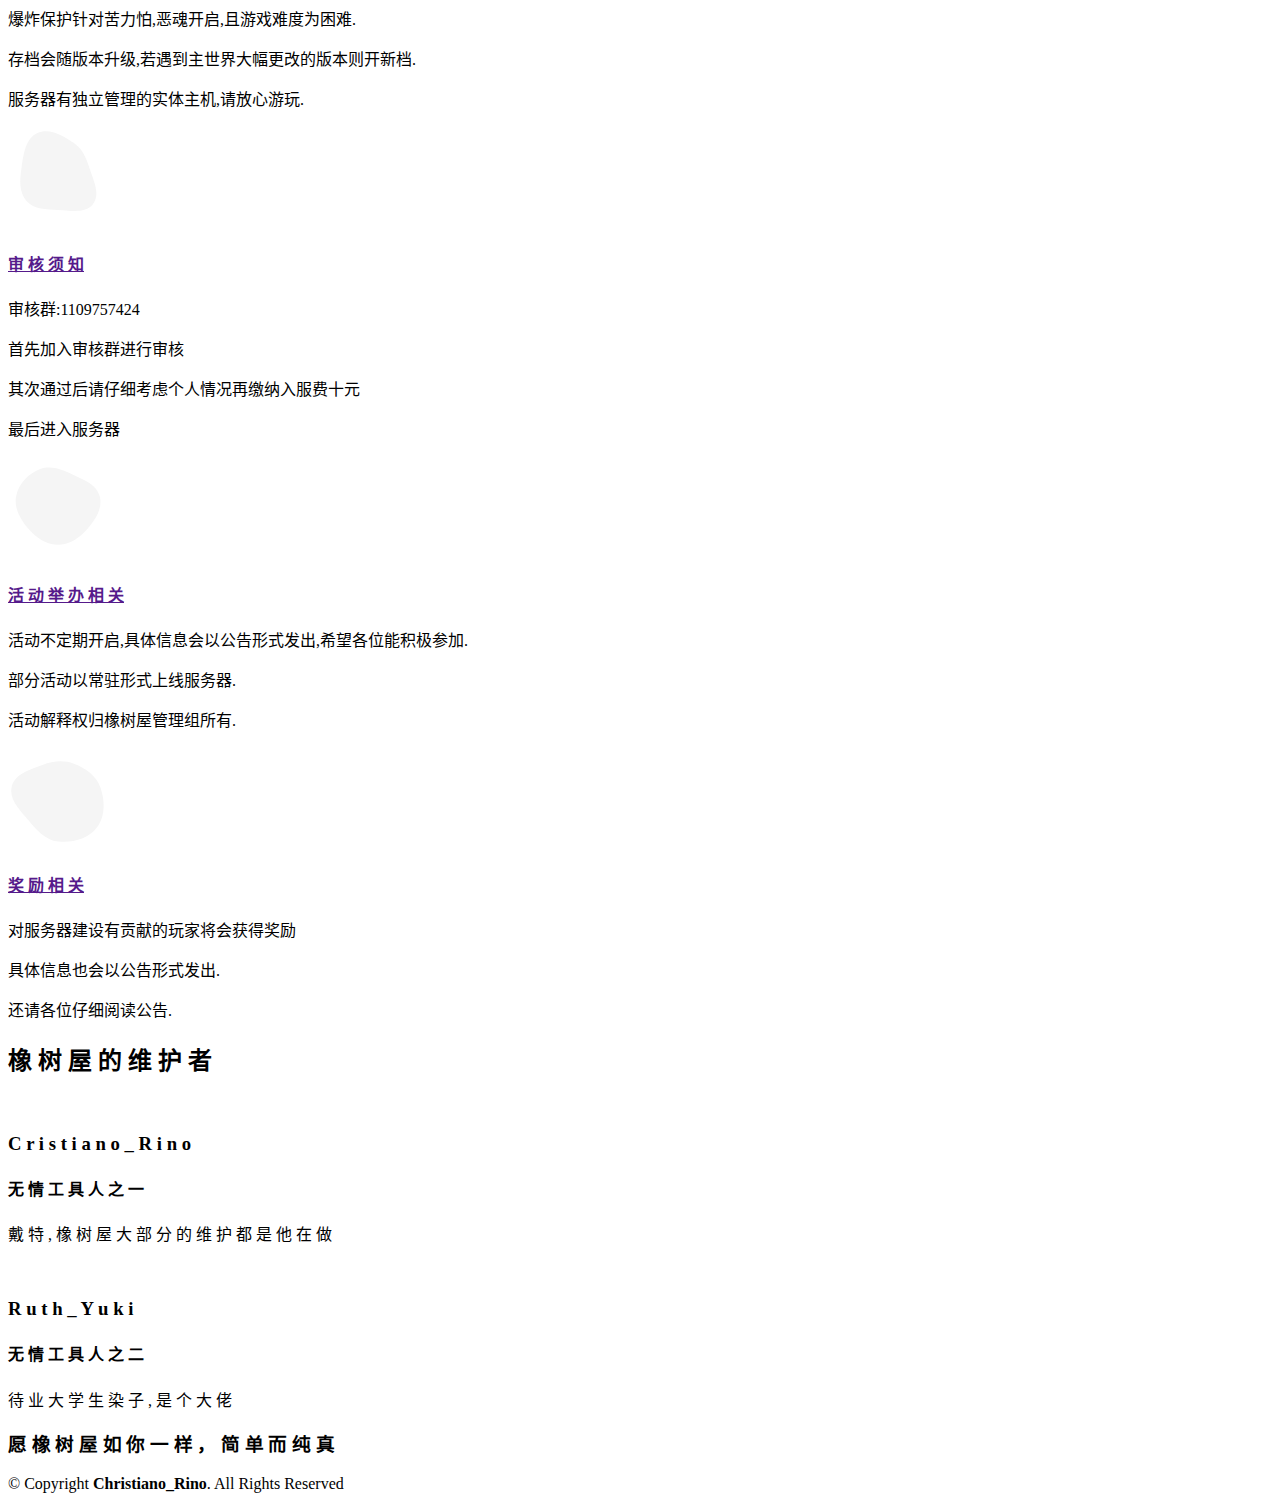
==== commit 5d882303: "Update index.html" ====
--- a/index.html
+++ b/index.html
@@ -52,7 +52,7 @@
   <section id="hero" class="d-flex flex-column justify-content-center">
     <div class="container" data-aos="zoom-in" data-aos-delay="100">
       <h1>橡 树 屋 O A K H O U S E</h1>
-      <p><span class="typed" data-typed-items="致 力 纯 净 插 件 生 存 服 , 只 为 回 归 最 初 的 本 心 和 最 原 始 的 乐 趣"></span></p>
+      <p><span class="typed" data-typed-items="致 力 原 版 扩 展 生 存 服 , 只 为 回 归 最 初 的 本 心 和 最 原 始 的 乐 趣"></span></p>
     </div>
   </section><!-- End Hero -->
 
@@ -72,37 +72,37 @@
             <img src="assets/img/profile-img.jpg" class="img-fluid" alt="">
           </div>
           <div class="col-lg-8 pt-4 pt-lg-0 content">
-            <h3>本 服 定 位 : 生 存 / 建 筑 / 养 老 / 插 件 扩 展</h3>
+            <h3>本 服 定 位 : 生 存 / 建 筑 / 养 老 / 原 版 扩 展</h3>
             <div class="row">
               <div class="col-lg-6">
                 <ul>
                   <li><i class="icofont-rounded-right"></i> 成立日期:2019/6/27</li>
-                  <li><i class="icofont-rounded-right"></i> 服务器周目:四周目</li>
-                  <li><i class="icofont-rounded-right"></i> <a href="https://jq.qq.com/?_wv=1027&k=PkMukQDm">审核群:789446795</a></li>
+                  <li><i class="icofont-rounded-right"></i> 服务器周目:六周目</li>
+                  <li><i class="icofont-rounded-right"></i> <a href="https://jq.qq.com/?_wv=1027&k=PkMukQDm">审核群:1109757424</a></li>
                 </ul>
               </div>
               <div class="col-lg-6">
                 <ul>
                   <li><i class="icofont-rounded-right"></i> 服主:Cristiano_Rino,Ruth_Yuki</li>
                   <li><i class="icofont-rounded-right"></i> 邮箱:969371018@qq.com</li>
-                  <li><i class="icofont-rounded-right"></i> 官网网址:www.oakhouse.com</li>
+                  <li><i class="icofont-rounded-right"></i> 官网网址:cristianorino.github.io</li>
                 </ul>
               </div>
             </div>
             <p>
-				橡树屋Oakhouse一个原版生存的服务器（类领域生存服).
+				橡树屋Oakhouse一个原版扩展生存的服务器（类领域生存服).
             </p>
 			<p>
-				服务器采取审核+白名单+收费准入的形式来保证服务器的稳定运行以及高素质的玩家.
+				服务器采取审核+白名单准入的形式来保证服务器的稳定运行以及高素质的玩家.
             </p>
 			<p>
 			审核过程比较严格,但是这不会成为一个真诚玩家的阻碍.
 			</p>
 			<p>
-			服务器内无OP,尽可能的还原玩家的原版生存体验,并在此基础上使用插件扩展玩法.
+			服务器内无OP,尽可能的还原玩家的原版生存体验,并在此基础上使用插件以及数据包的扩展玩法.
 			</p>
 			<p>
-			服务器现版本为1.16.3正式版（第四周目）.
+			服务器现版本为1.18正式版(第六周目),且已经部署在实体机上,能够长期较为稳定运行(不排除网络情况).
 			</p>
           </div>
         </div>
@@ -124,7 +124,7 @@
           <div class="col-lg-3 col-md-6">
             <div class="count-box">
               <i class="icofont-simple-smile"></i>
-              <span data-toggle="counter-up">493</span>
+              <span data-toggle="counter-up">657</span>
               <p>服务器运行天数</p>
             </div>
           </div>
@@ -132,7 +132,7 @@
           <div class="col-lg-3 col-md-6 mt-5 mt-md-0">
             <div class="count-box">
               <i class="icofont-document-folder"></i>
-              <span data-toggle="counter-up">4</span>
+              <span data-toggle="counter-up">6</span>
               <p>周目</p>
             </div>
           </div>
@@ -148,8 +148,8 @@
           <div class="col-lg-3 col-md-6 mt-5 mt-lg-0">
             <div class="count-box">
               <i class="icofont-users-alt-5"></i>
-              <span data-toggle="counter-up">119</span>
-              <p>玩家总数</p>
+              <span data-toggle="counter-up">108</span>
+              <p>已过审白名单总数</p>
             </div>
           </div>
 
@@ -181,10 +181,8 @@
             <h3 class="resume-title">橡 树 屋 的 发 展</h3>
             <div class="resume-item">
               <h4>一 周 目</h4>
-			  <p>一周目开启,版本1.14.4.</p>
-			  <p>服务器主城建设完毕,正式踏上运营之路.</p>
-              <p>2019/7/9,Cold_eve在BiliBili发布一周目宣传片.</p>
-              <p><a href="https://www.bilibili.com/video/av58451537?share_medium=android&share_source=qq&bbid=XY7004D7072C6C40208724DCC040DA7A841DA&ts=1562655106325">点击此处前往BiliBili.</a></p>
+			  <p>2019/6/27,一周目开启,版本1.14.4.</p>
+              <p>2019/7/9,Cold_eve在<a href="https://www.bilibili.com/video/av58451537?share_medium=android&share_source=qq&bbid=XY7004D7072C6C40208724DCC040DA7A841DA&ts=1562655106325">BiliBili</a>发布一周目宣传片.</p>
 			  <p>此处鸣谢Cold_eve.</p>
 			  <p>2019/12/28,一周目结束.</p>
             </div>
@@ -193,28 +191,32 @@
               <p>2019/12/28,二周目开启,版本1.15.1.</p>
               <p>2020/2/1,二周目结束.</p>
             </div>
+	                <div class="resume-item">
+              <h4>三 周 目 - 空 岛 特 辑</h4>
+              <p>2020/2/1,三周目开启,空岛模式,版本1.14.4.</p>
+			  <p>2020/5/28,三周目结束.</p>
+            </div>
           </div>
           <div class="col-lg-6">
             <h3 class="resume-title">Establishment of Oakhouse</h3>
             <div class="resume-item">
-              <h4>三 周 目 - 空 岛 特 辑</h4>
-              <p>2020/2/1,三周目开启,空岛模式,版本1.14.4.</p>
-			  <p>2020/5/28,三周目结束.</p>
-            </div>
-            <div class="resume-item">
               <h4>四 周 目</h4>
               <p>2020/5/28,四周目开启,版本1.15.2.</p>
-			  <p>服务器出生点建设完毕.</p>
 			  <p>2020/7/18,版本升级至1.16.1.</p>
-			  <p>2020/8/11,商业街筹备完成.</p>
 			  <p>2020/8/16,四周目宣传片于<a href="https://www.bilibili.com/video/BV1W5411h7DX">BiliBili</a>发布.</p>
 			  <p>2020/10/2,版本升级至1.16.3.</p>
 			  <p>2020/10/30,四周目结束,因为戴特学业原因暂时停止运营橡树屋一段时间.</p>
             </div>
 			<div class="resume-item">
               <h4>五 周 目</h4>
-              <p>2021/x/xx,五周目开启,版本1.17.1.</p>
-			  <p>橡树屋的未来...</p>
+              <p>2021/6/11,五周目开启,版本1.17.</p>
+			  <p>服务器引入数据包,玩法定位增扩至原版扩展玩法.</p>
+			  <p>2021/11/30,五周目结束.</p>
+            </div>
+	    			<div class="resume-item">
+              <h4>六 周 目</h4>
+              <p>2021/12/x,六周目开启,版本1.17.1.</p>
+			  <p>2022/x/x,六周目结束.</p>
             </div>
           </div>
         </div>
@@ -410,10 +412,10 @@
                 <i class="bx bx-file"></i>
               </div>
               <h4><a href="">防 熊 指 令 须 知</a></h4>
-              <p>服务器开放查询指令/co i</p>
-			  <p>左键查询破坏记录/右键查询存储记录</p>
-			  <p>玩家可以自由查询并截图留存</p>
-			  <p>所以请尊重他人隐私,请勿乱翻他人箱子或拿取物品</p>
+              <p>服务器开放查询指令/co i.</p>
+			  <p>左键查询破坏记录/右键查询存储记录.</p>
+			  <p>玩家可以自由查询并截图留存.</p>
+			  <p>所以请尊重他人隐私,请勿乱翻他人箱子或拿取物品.</p>
             </div>
           </div>
 
@@ -426,10 +428,10 @@
                 <i class="bx bx-tachometer"></i>
               </div>
               <h4><a href="">服 务 器 游 戏 须 知</a></h4>
-              <p>服务器没有设置掉落保护且没有领地,箱子保护插件,不开启TP home back指令</p>
-			  <p>爆炸保护针对苦力怕,恶魂开启,且游戏难度为困难</p>
-			  <p>存档会随版本升级,若遇到主世界大幅更改的版本则开新档</p>
-			  <p></p>
+              <p>服务器没有设置掉落保护且没有领地,箱子保护插件,不开启tpa\home\back指令.</p>
+			  <p>爆炸保护针对苦力怕,恶魂开启,且游戏难度为困难.</p>
+			  <p>存档会随版本升级,若遇到主世界大幅更改的版本则开新档.</p>
+			  <p>服务器有独立管理的实体主机,请放心游玩.</p>
             </div>
           </div>
 
@@ -458,9 +460,9 @@
                 <i class="bx bx-slideshow"></i>
               </div>
               <h4><a href="">活 动 举 办 相 关</a></h4>
-              <p>活动不定期开启,具体信息会以公告形式发出,希望各位能积极参加</p>
-			  <p>部分活动以常驻形式上线服务器</p>
-			  <p>活动解释权归橡树屋管理组所有</p>
+              <p>活动不定期开启,具体信息会以公告形式发出,希望各位能积极参加.</p>
+			  <p>部分活动以常驻形式上线服务器.</p>
+			  <p>活动解释权归橡树屋管理组所有.</p>
             </div>
           </div>
 
@@ -474,8 +476,8 @@
               </div>
               <h4><a href="">奖 励 相 关</a></h4>
               <p>对服务器建设有贡献的玩家将会获得奖励</p>
-			  <p>具体信息也会以公告形式发出</p>
-			  <p>还请各位仔细阅读公告</p>
+			  <p>具体信息也会以公告形式发出.</p>
+			  <p>还请各位仔细阅读公告.</p>
             </div>
           </div>
 
@@ -500,7 +502,7 @@
             <h4>无 情 工 具 人 之 一</h4>
             <p>
               <i class="bx bxs-quote-alt-left quote-icon-left"></i>
-              戴 特 , 橡 树 屋 的 老 工 具 人 了 , 橡 树 屋 大 部 分 的 维 护 都 是 他 在 做
+              戴 特 , 橡 树 屋 大 部 分 的 维 护 都 是 他 在 做
               <i class="bx bxs-quote-alt-right quote-icon-right"></i>
             </p>
           </div>
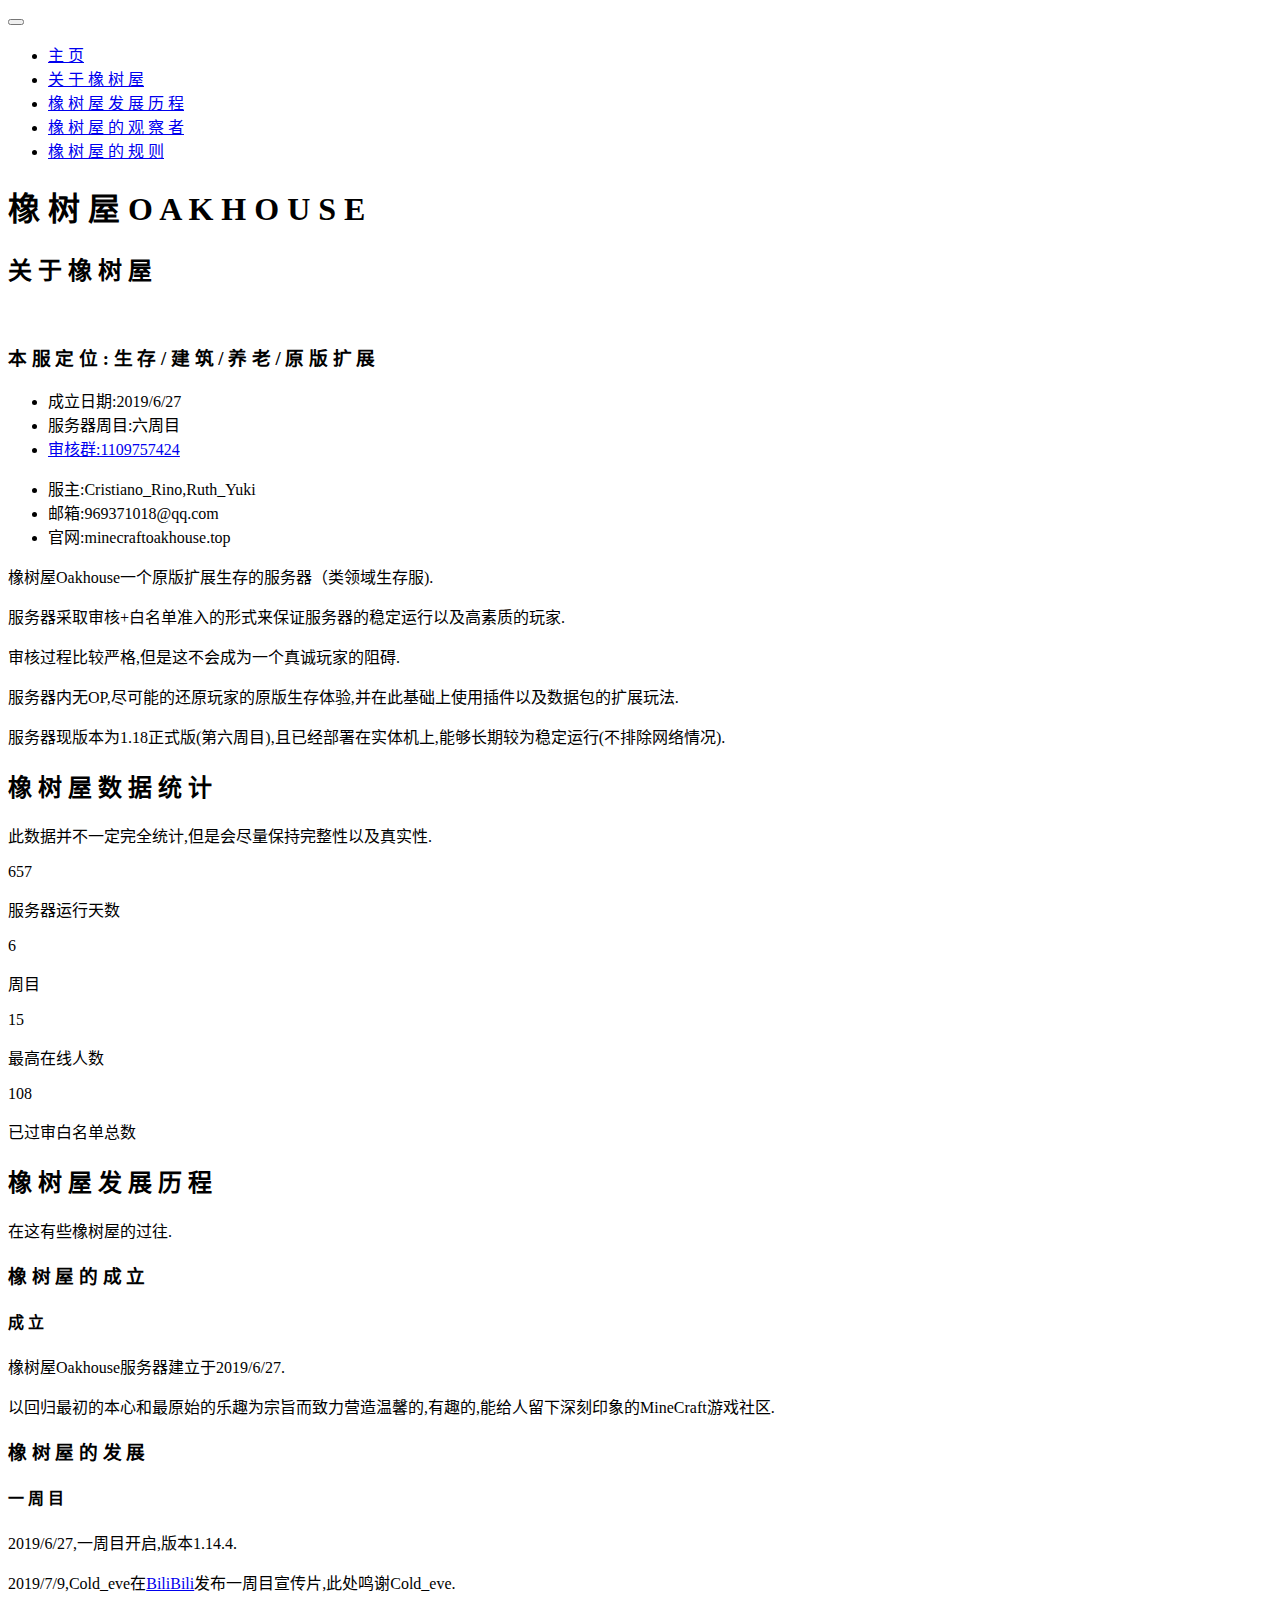
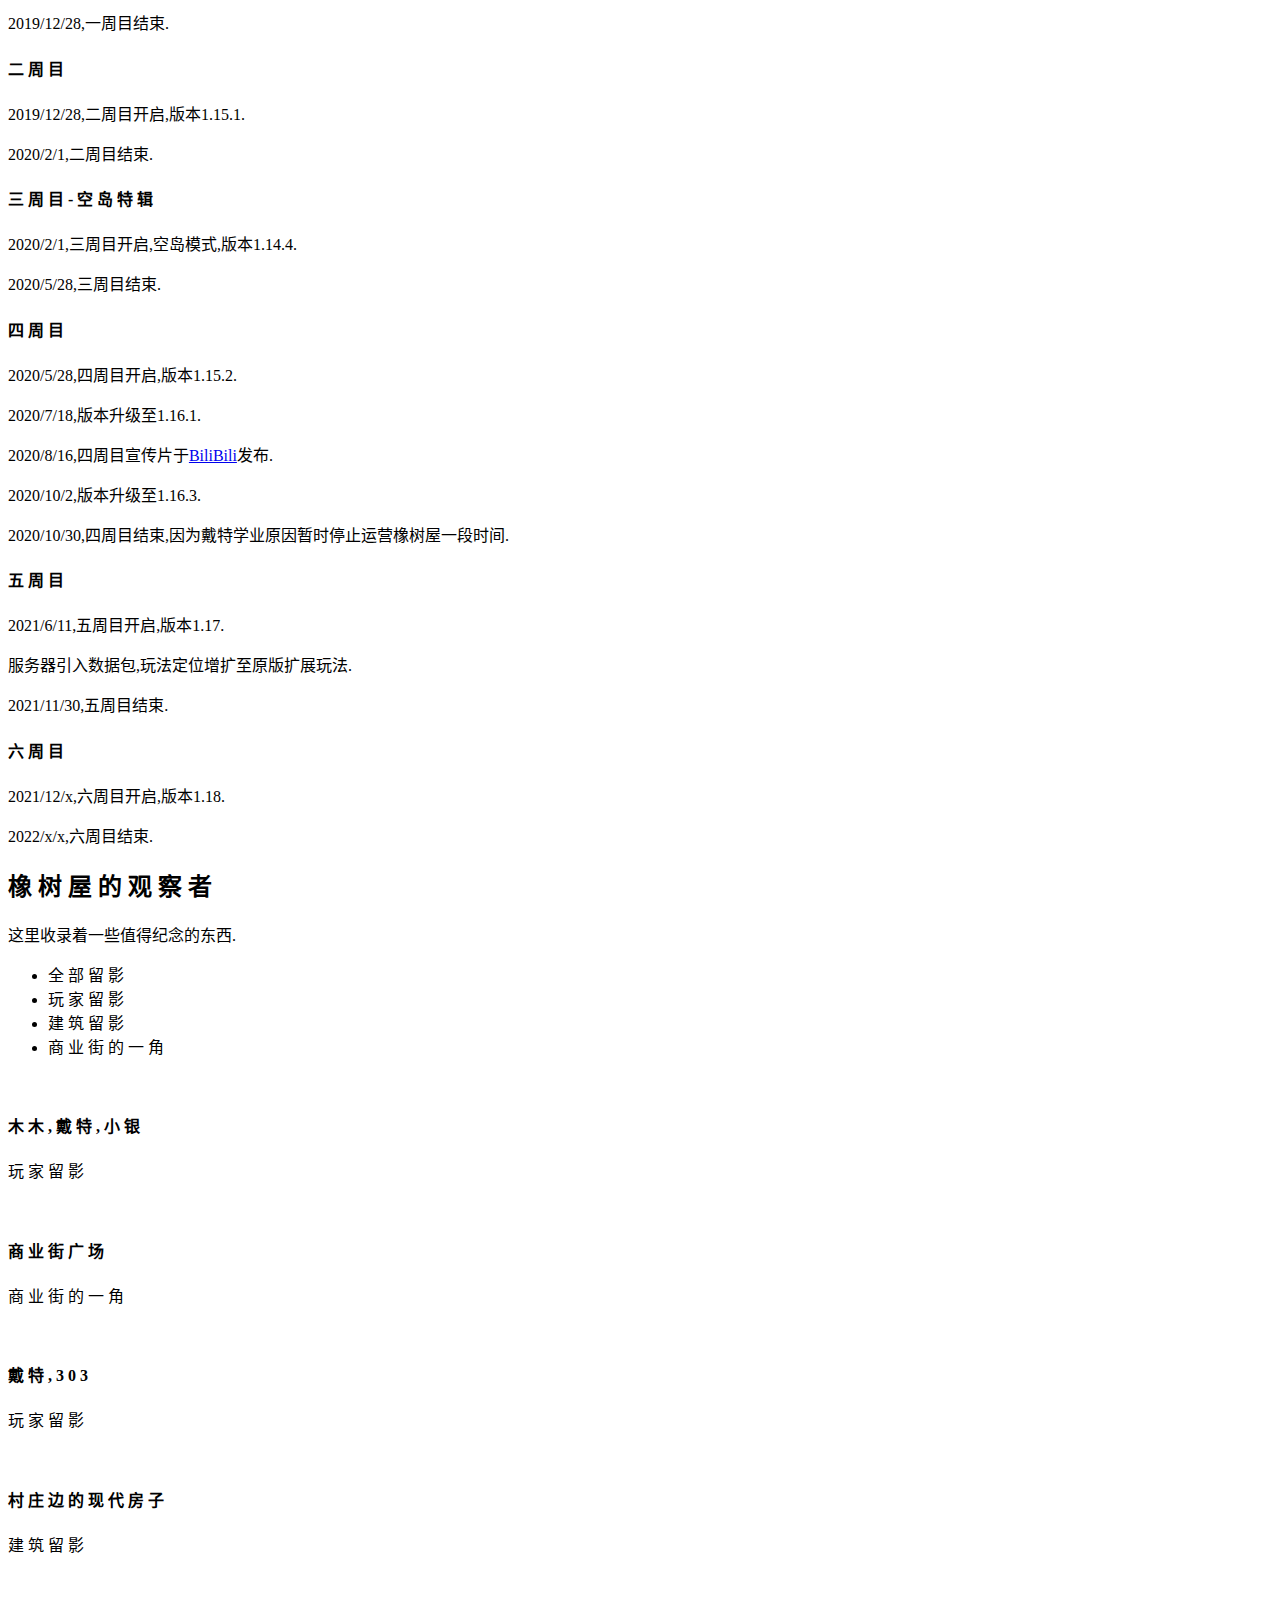
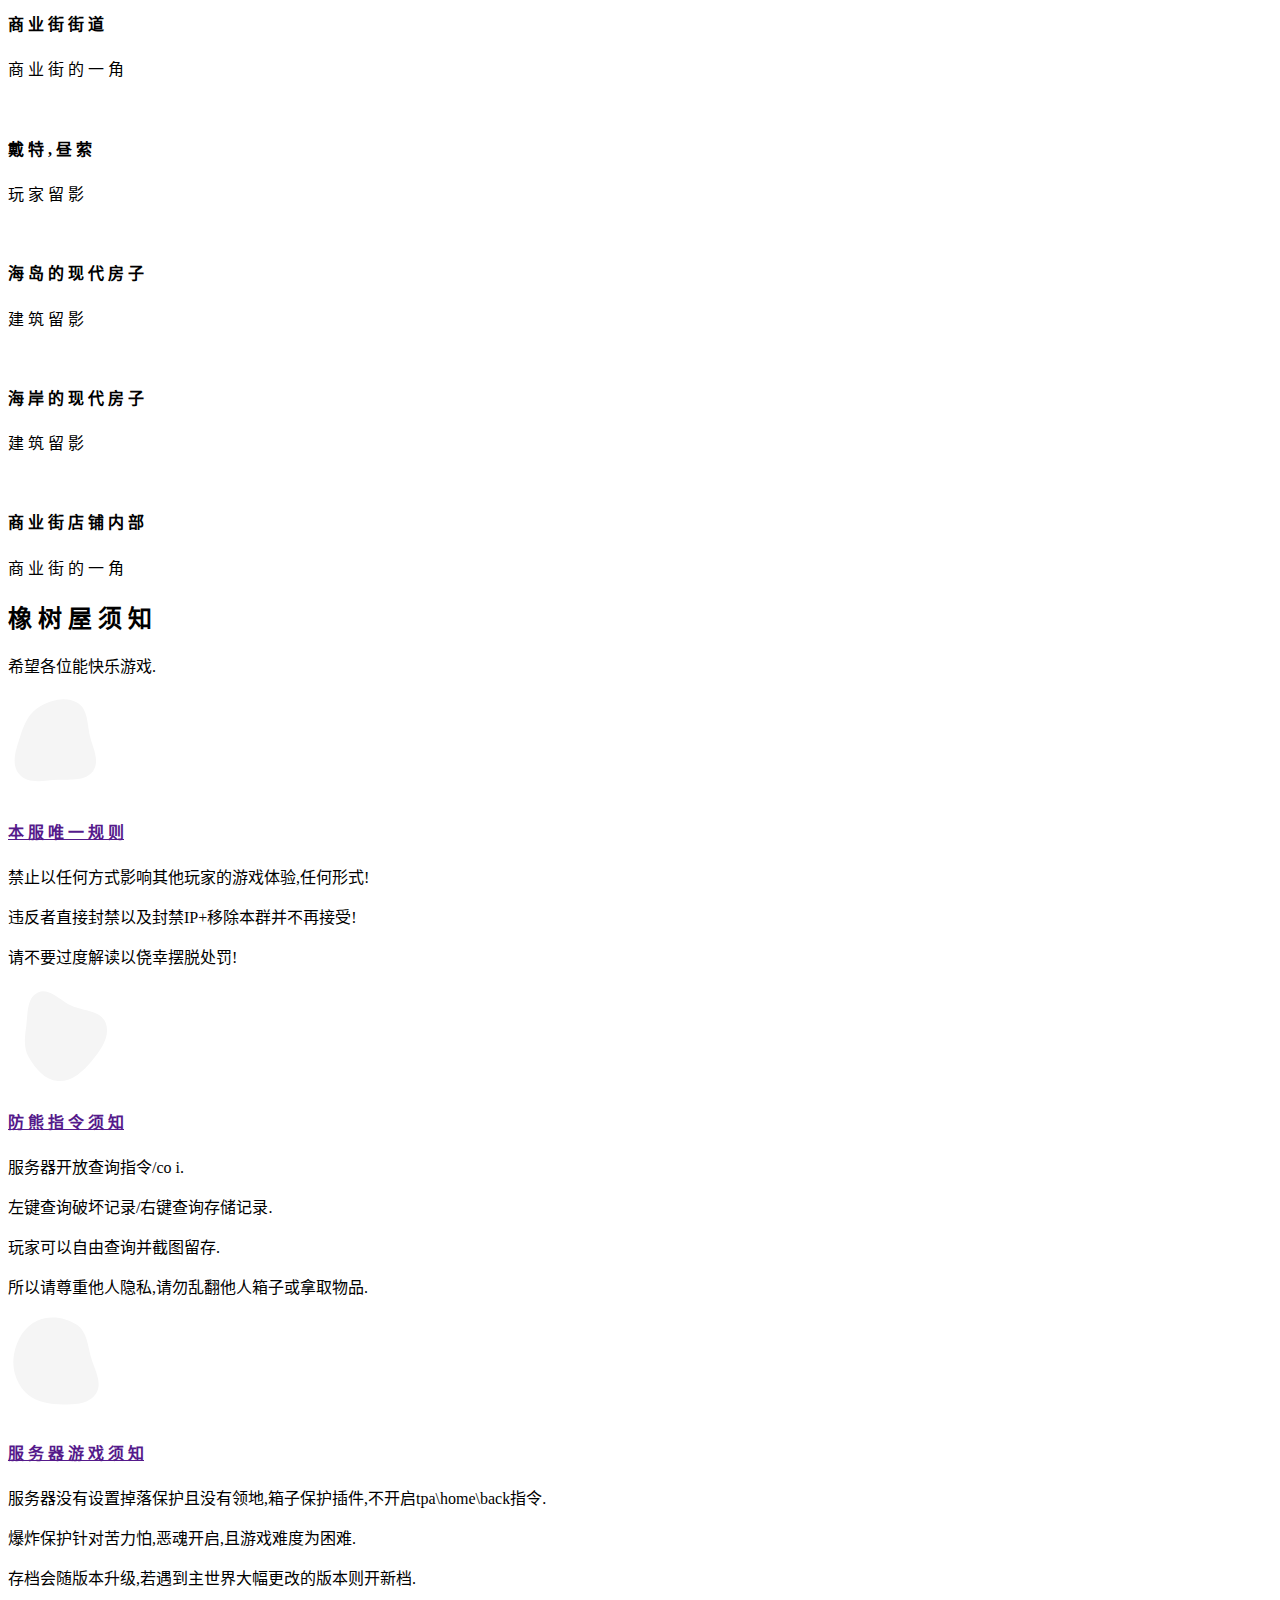
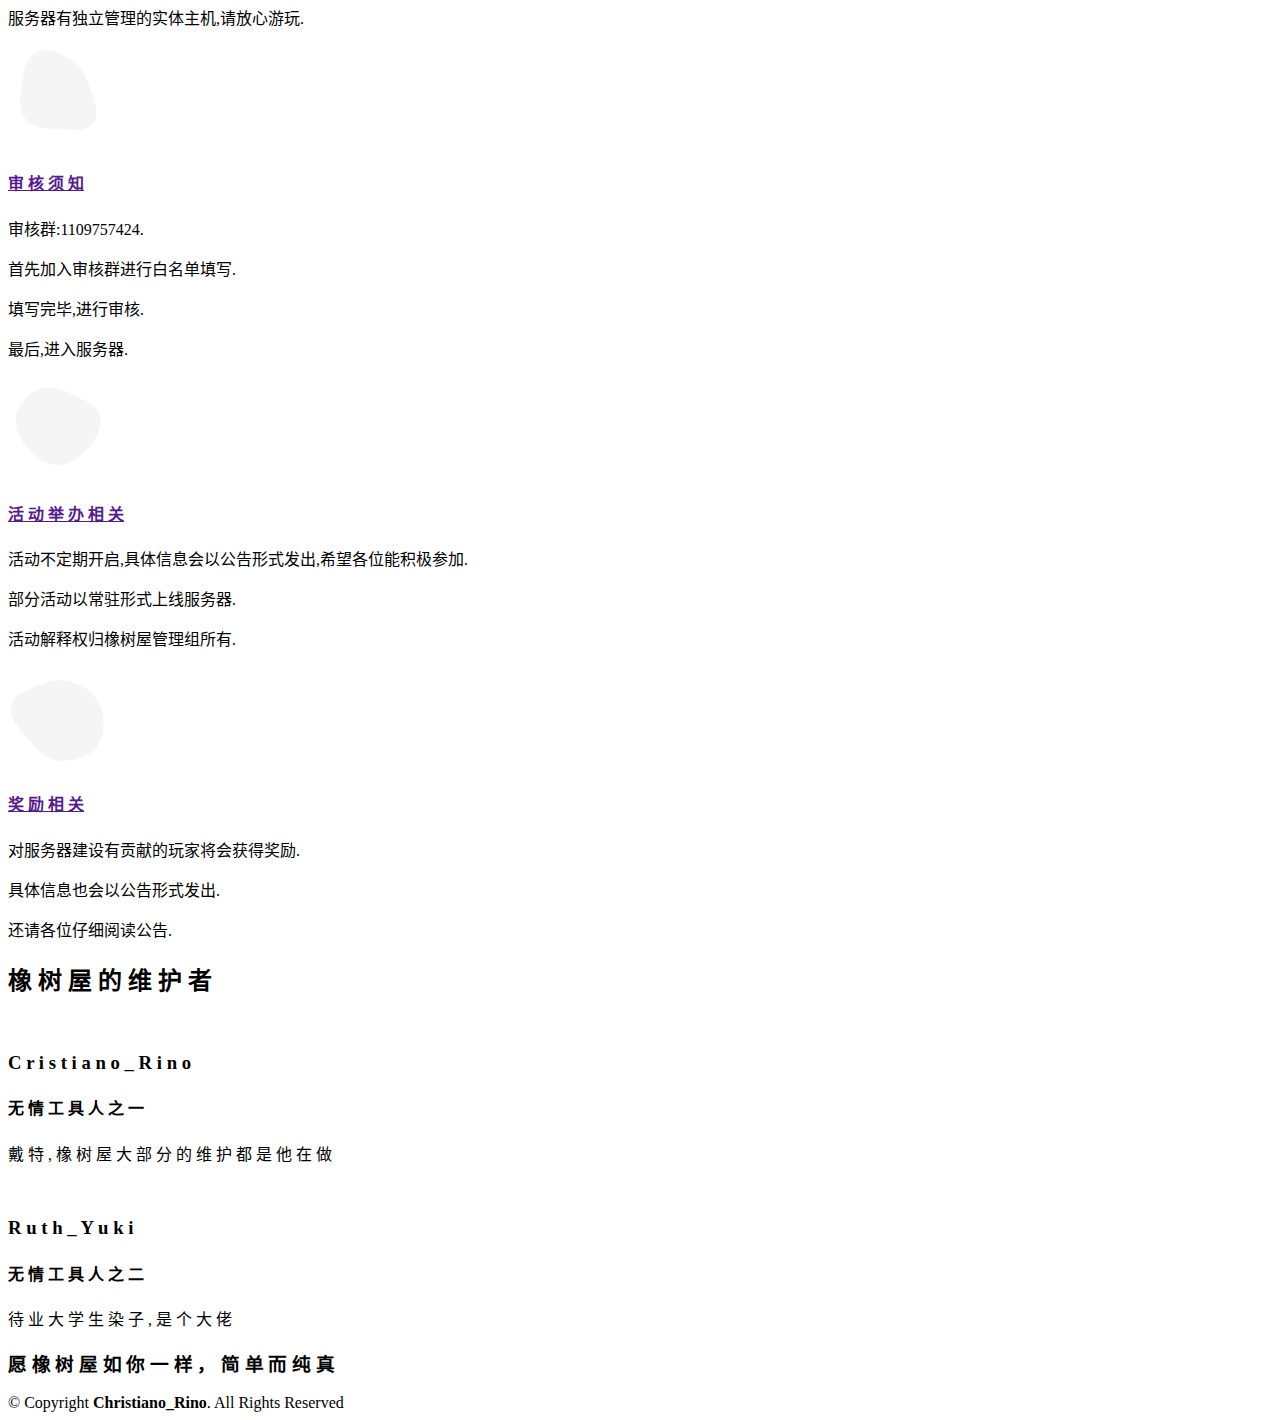
==== commit a2c4f007: "Update index.html" ====
--- a/index.html
+++ b/index.html
@@ -85,7 +85,7 @@
                 <ul>
                   <li><i class="icofont-rounded-right"></i> 服主:Cristiano_Rino,Ruth_Yuki</li>
                   <li><i class="icofont-rounded-right"></i> 邮箱:969371018@qq.com</li>
-                  <li><i class="icofont-rounded-right"></i> 官网网址:cristianorino.github.io</li>
+                  <li><i class="icofont-rounded-right"></i> 官网:minecraftoakhouse.top</li>
                 </ul>
               </div>
             </div>
@@ -182,8 +182,7 @@
             <div class="resume-item">
               <h4>一 周 目</h4>
 			  <p>2019/6/27,一周目开启,版本1.14.4.</p>
-              <p>2019/7/9,Cold_eve在<a href="https://www.bilibili.com/video/av58451537?share_medium=android&share_source=qq&bbid=XY7004D7072C6C40208724DCC040DA7A841DA&ts=1562655106325">BiliBili</a>发布一周目宣传片.</p>
-			  <p>此处鸣谢Cold_eve.</p>
+              <p>2019/7/9,Cold_eve在<a href="https://www.bilibili.com/video/av58451537?share_medium=android&share_source=qq&bbid=XY7004D7072C6C40208724DCC040DA7A841DA&ts=1562655106325">BiliBili</a>发布一周目宣传片,此处鸣谢Cold_eve.</p>
 			  <p>2019/12/28,一周目结束.</p>
             </div>
             <div class="resume-item">
@@ -198,7 +197,6 @@
             </div>
           </div>
           <div class="col-lg-6">
-            <h3 class="resume-title">Establishment of Oakhouse</h3>
             <div class="resume-item">
               <h4>四 周 目</h4>
               <p>2020/5/28,四周目开启,版本1.15.2.</p>
@@ -215,7 +213,7 @@
             </div>
 	    			<div class="resume-item">
               <h4>六 周 目</h4>
-              <p>2021/12/x,六周目开启,版本1.17.1.</p>
+              <p>2021/12/x,六周目开启,版本1.18.</p>
 			  <p>2022/x/x,六周目结束.</p>
             </div>
           </div>
@@ -444,10 +442,10 @@
                 <i class="bx bx-layer"></i>
               </div>
               <h4><a href="">审 核 须 知</a></h4>
-              <p>审核群:1109757424</p>
-			  <p>首先加入审核群进行审核</p>
-			  <p>其次通过后请仔细考虑个人情况再缴纳入服费十元</p>
-			  <p>最后进入服务器</p>
+              <p>审核群:1109757424.</p>
+			  <p>首先加入审核群进行白名单填写.</p>
+			  <p>填写完毕,进行审核.</p>
+			  <p>最后,进入服务器.</p>
             </div>
           </div>
 
@@ -475,7 +473,7 @@
                 <i class="bx bx-arch"></i>
               </div>
               <h4><a href="">奖 励 相 关</a></h4>
-              <p>对服务器建设有贡献的玩家将会获得奖励</p>
+              <p>对服务器建设有贡献的玩家将会获得奖励.</p>
 			  <p>具体信息也会以公告形式发出.</p>
 			  <p>还请各位仔细阅读公告.</p>
             </div>
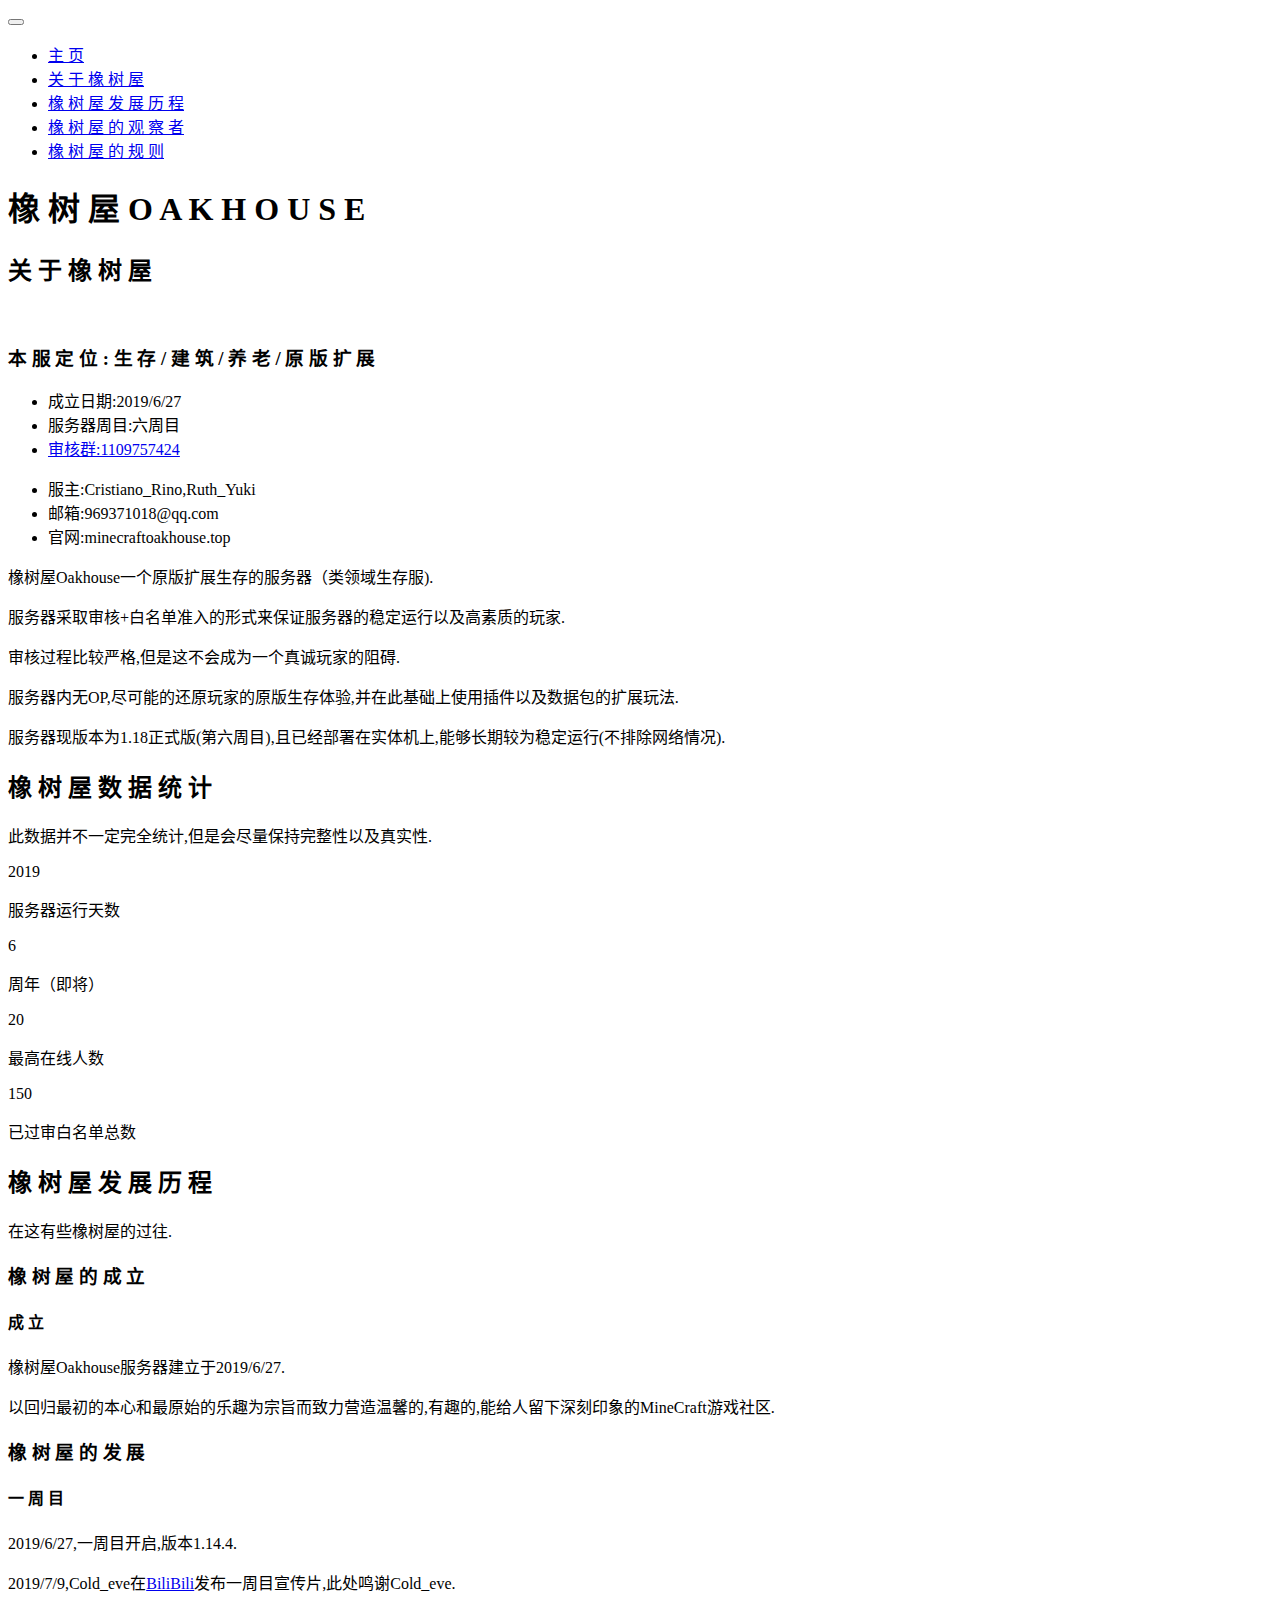
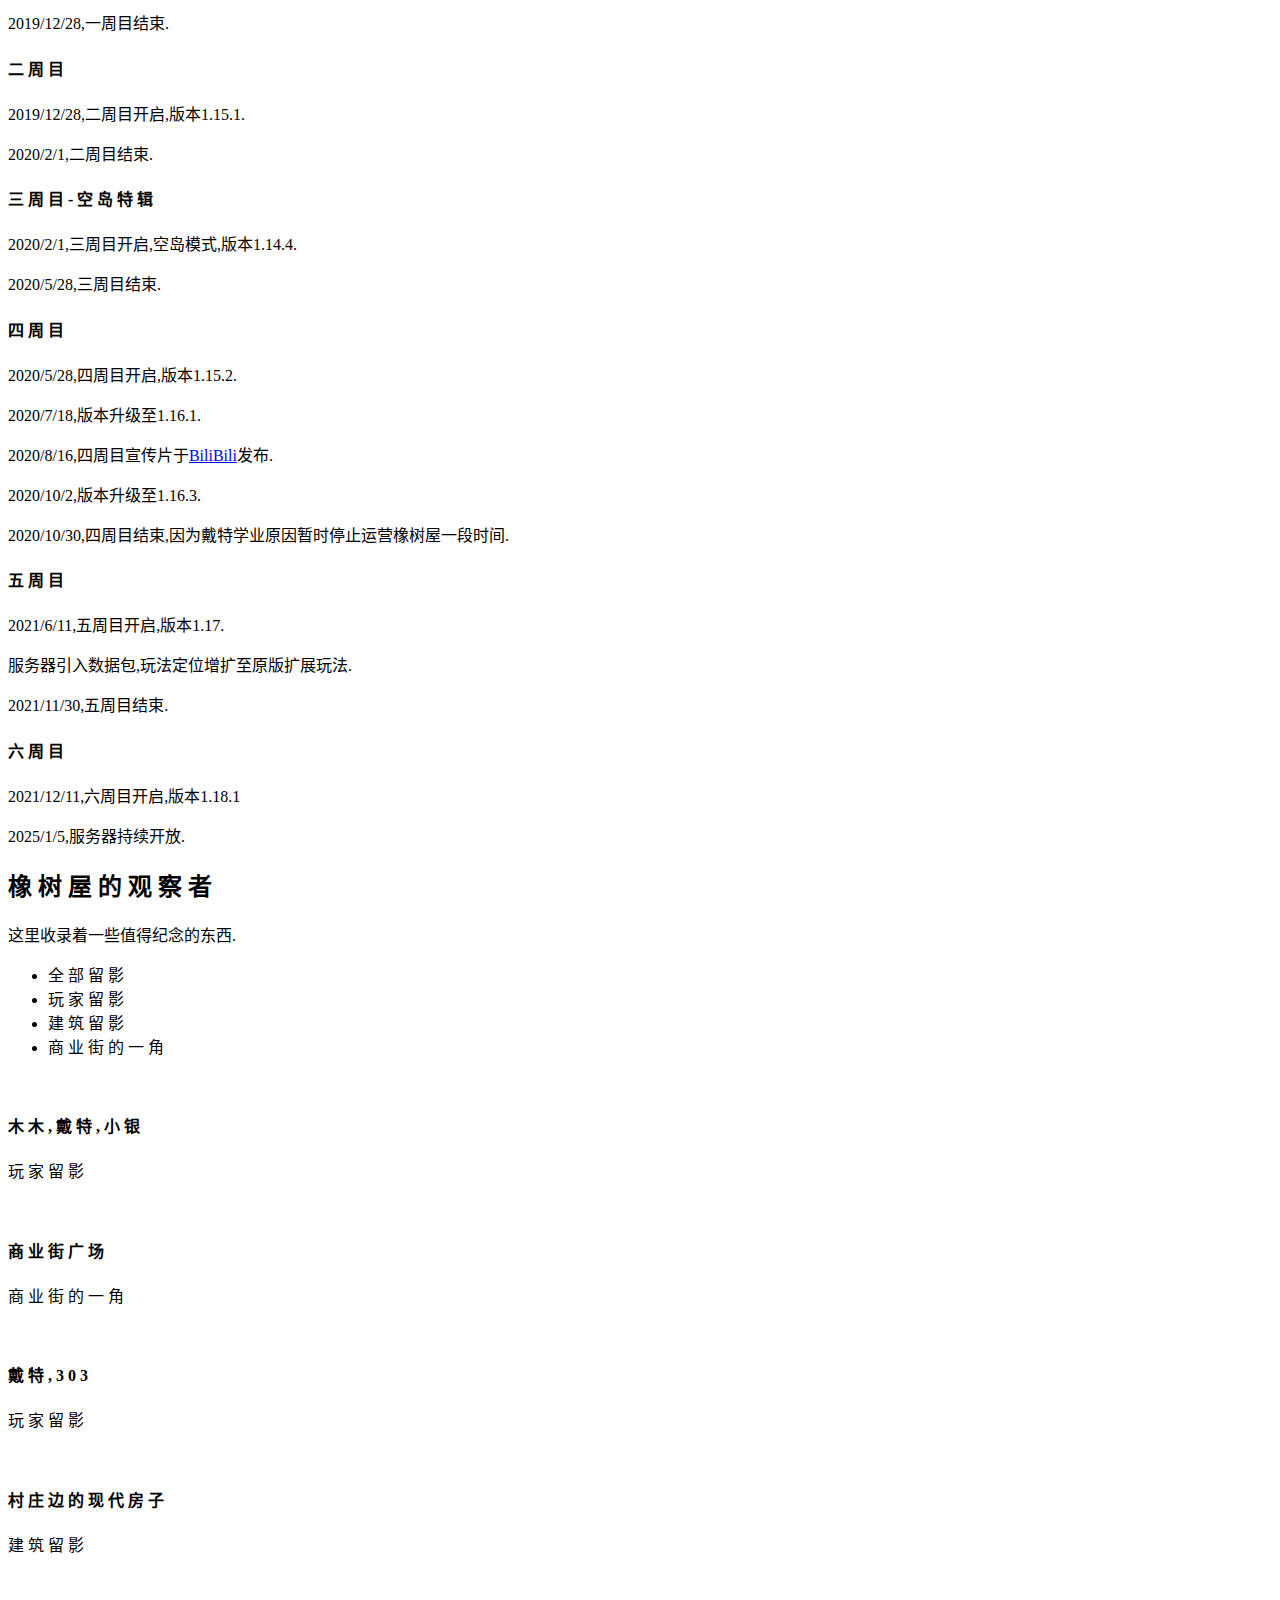
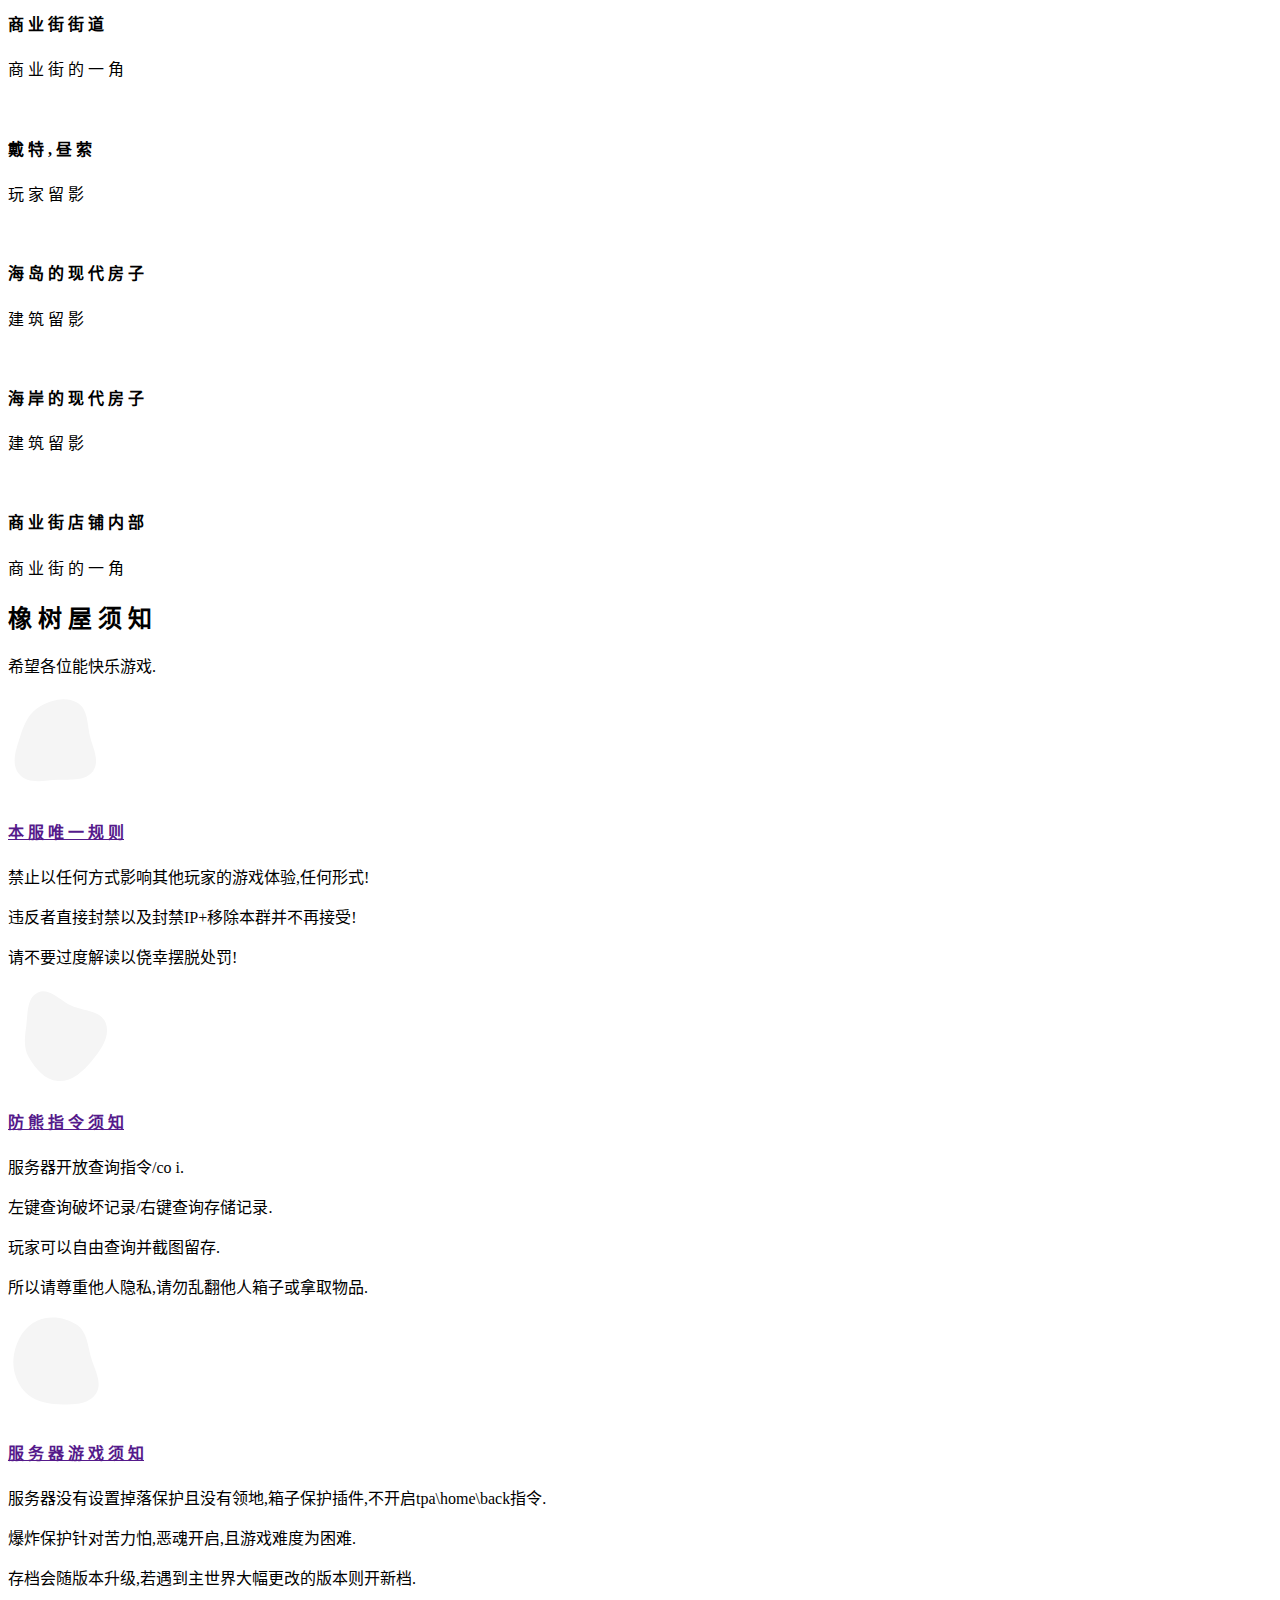
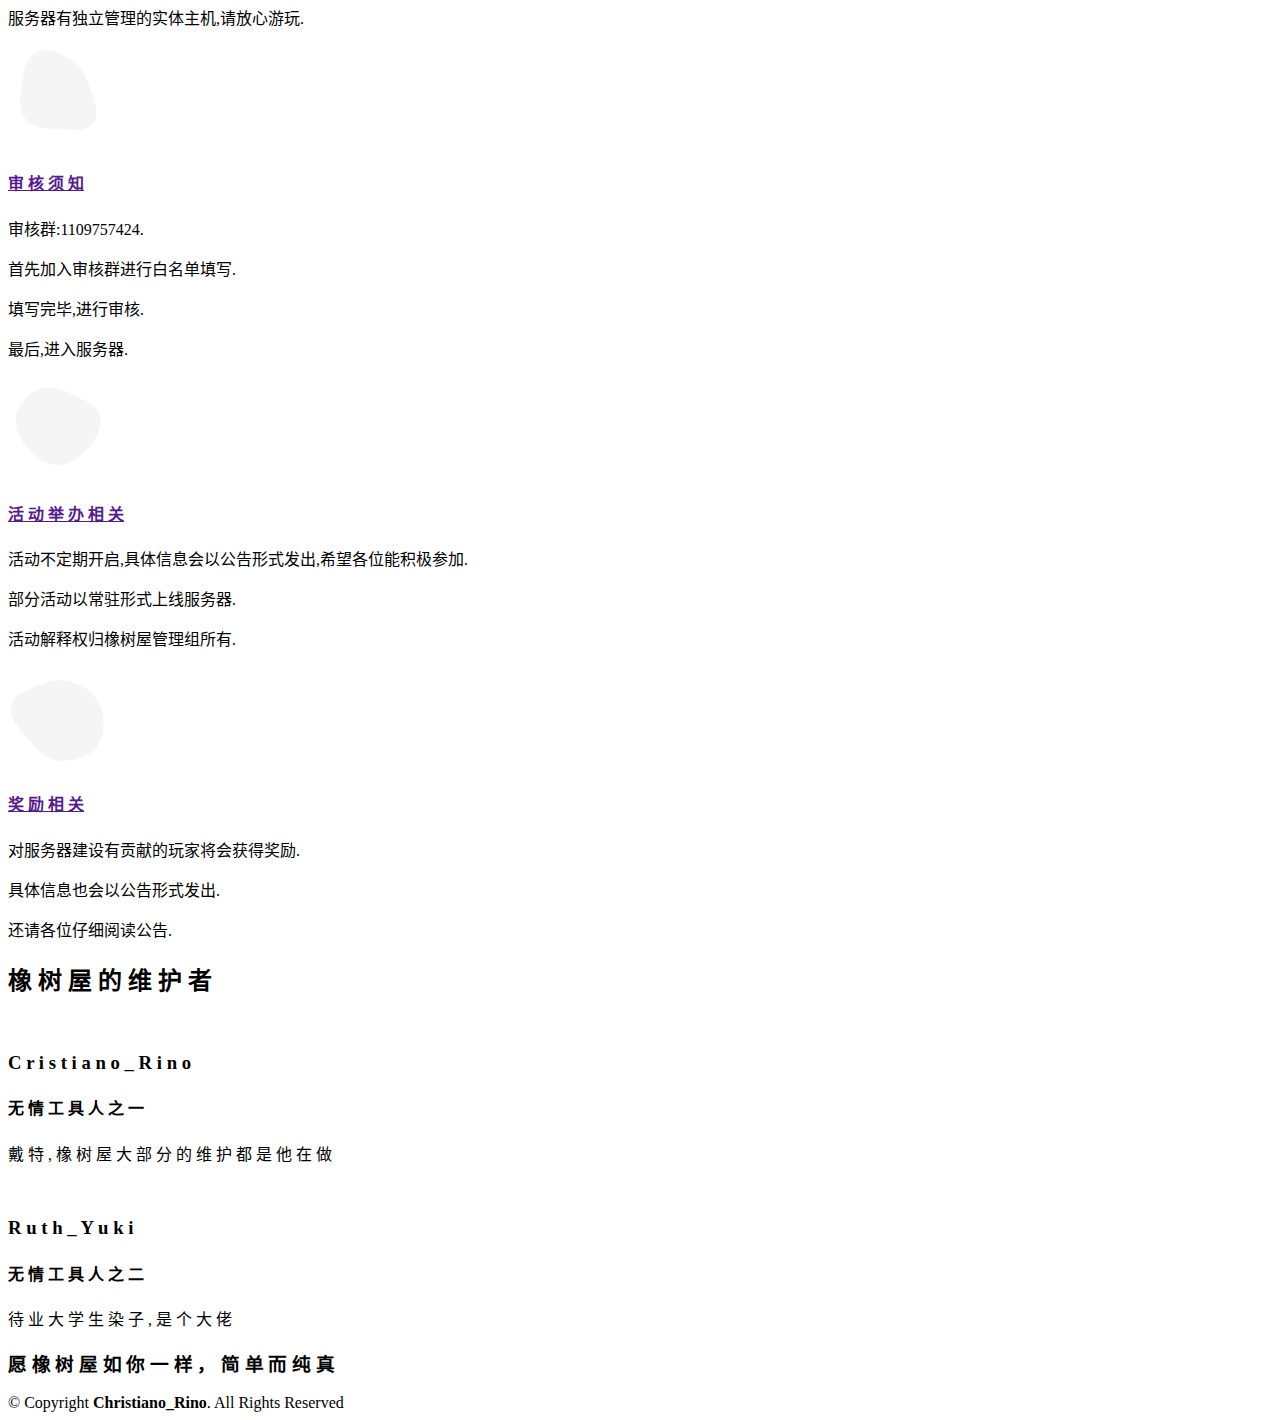
==== commit c130fdc8: "Update index.html" ====
--- a/index.html
+++ b/index.html
@@ -10,7 +10,7 @@
   <meta content="" name="keywords">
 
   <!-- Favicons -->
-  <link href="assets/img/favicon.png" rel="icon">
+  <link href="assets/img/OakHouse.png" rel="icon">
 
   <!-- Google Fonts -->
   <link href="https://fonts.googleapis.com/css?family=Open+Sans:300,300i,400,400i,600,600i,700,700i|Raleway:300,300i,400,400i,500,500i,600,600i,700,700i|Poppins:300,300i,400,400i,500,500i,600,600i,700,700i" rel="stylesheet">
@@ -124,7 +124,7 @@
           <div class="col-lg-3 col-md-6">
             <div class="count-box">
               <i class="icofont-simple-smile"></i>
-              <span data-toggle="counter-up">657</span>
+              <span data-toggle="counter-up">2019</span>
               <p>服务器运行天数</p>
             </div>
           </div>
@@ -133,14 +133,14 @@
             <div class="count-box">
               <i class="icofont-document-folder"></i>
               <span data-toggle="counter-up">6</span>
-              <p>周目</p>
+              <p>周年（即将）</p>
             </div>
           </div>
 
           <div class="col-lg-3 col-md-6 mt-5 mt-lg-0">
             <div class="count-box">
               <i class="icofont-live-support"></i>
-              <span data-toggle="counter-up">15</span>
+              <span data-toggle="counter-up">20</span>
               <p>最高在线人数</p>
             </div>
           </div>
@@ -148,7 +148,7 @@
           <div class="col-lg-3 col-md-6 mt-5 mt-lg-0">
             <div class="count-box">
               <i class="icofont-users-alt-5"></i>
-              <span data-toggle="counter-up">108</span>
+              <span data-toggle="counter-up">150</span>
               <p>已过审白名单总数</p>
             </div>
           </div>
@@ -213,8 +213,8 @@
             </div>
 	    			<div class="resume-item">
               <h4>六 周 目</h4>
-              <p>2021/12/x,六周目开启,版本1.18.</p>
-			  <p>2022/x/x,六周目结束.</p>
+              <p>2021/12/11,六周目开启,版本1.18.1</p>
+			  <p>2025/1/5,服务器持续开放.</p>
             </div>
           </div>
         </div>
